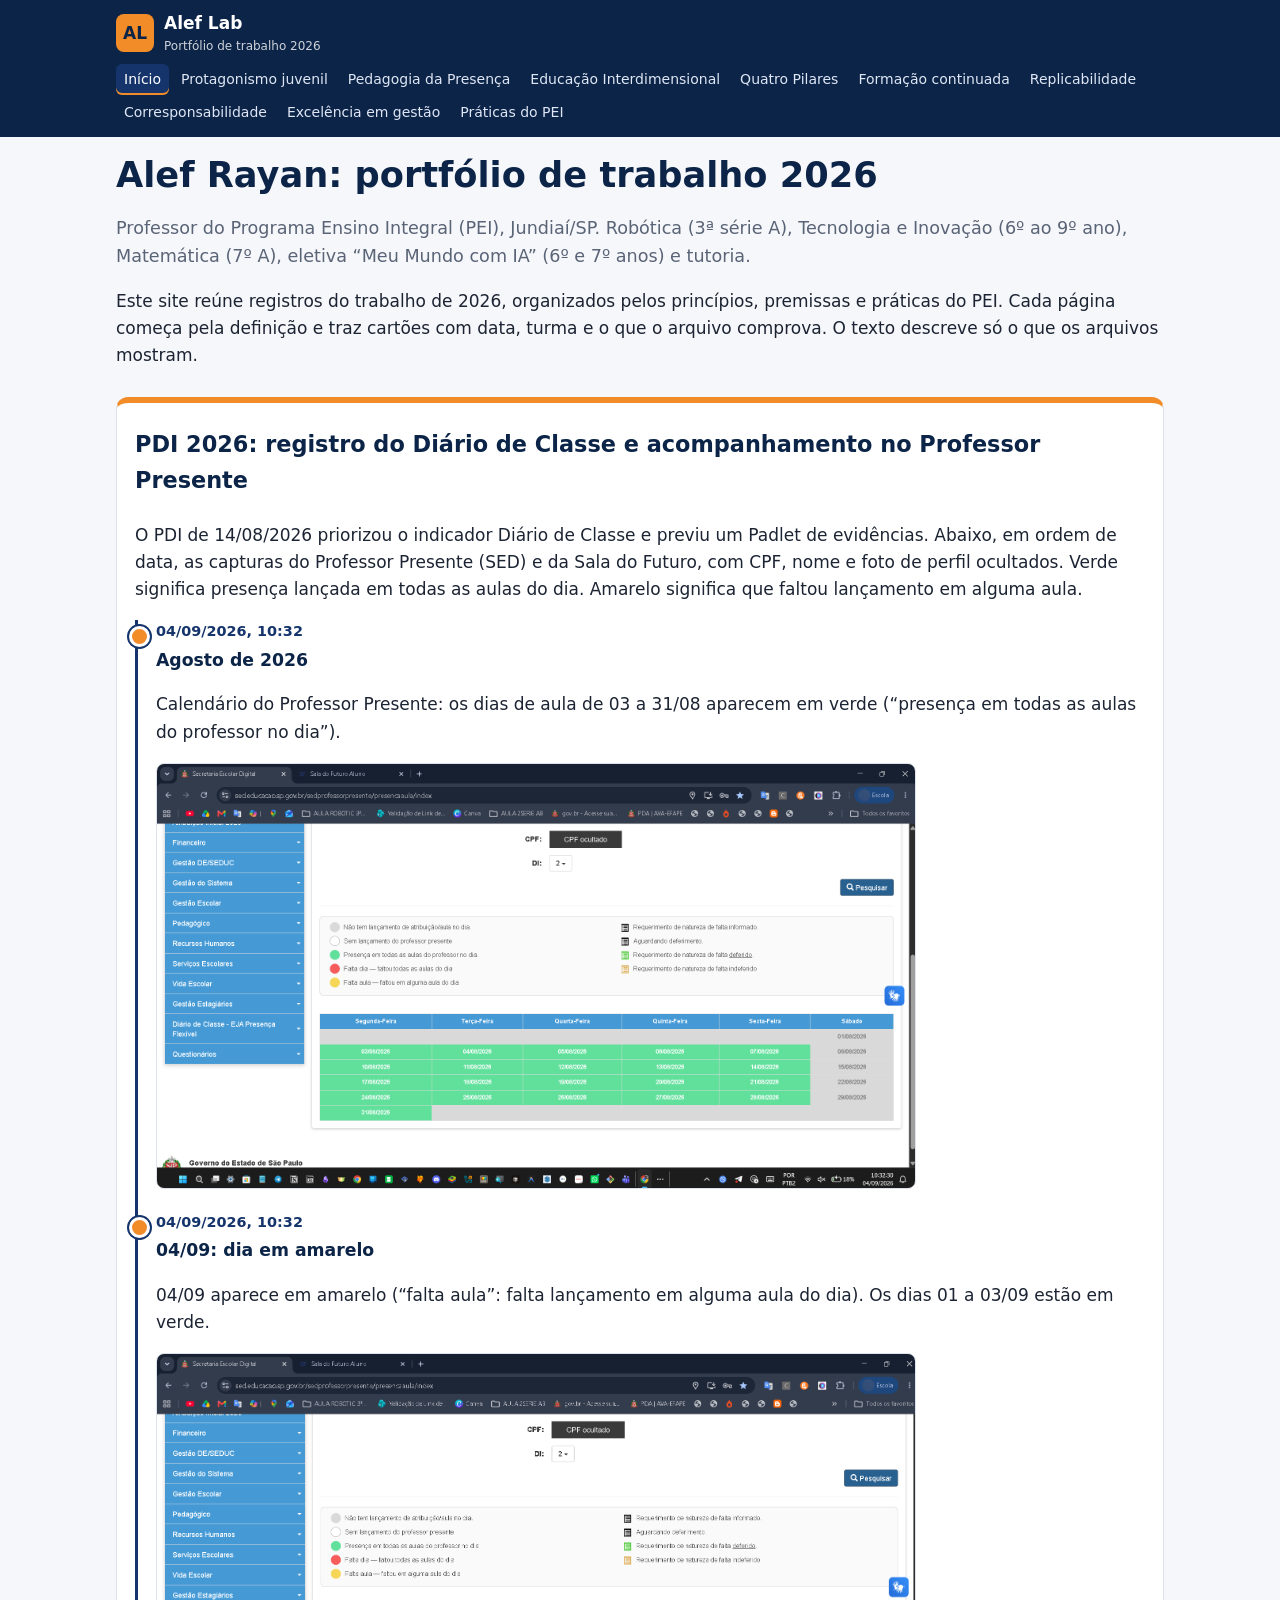
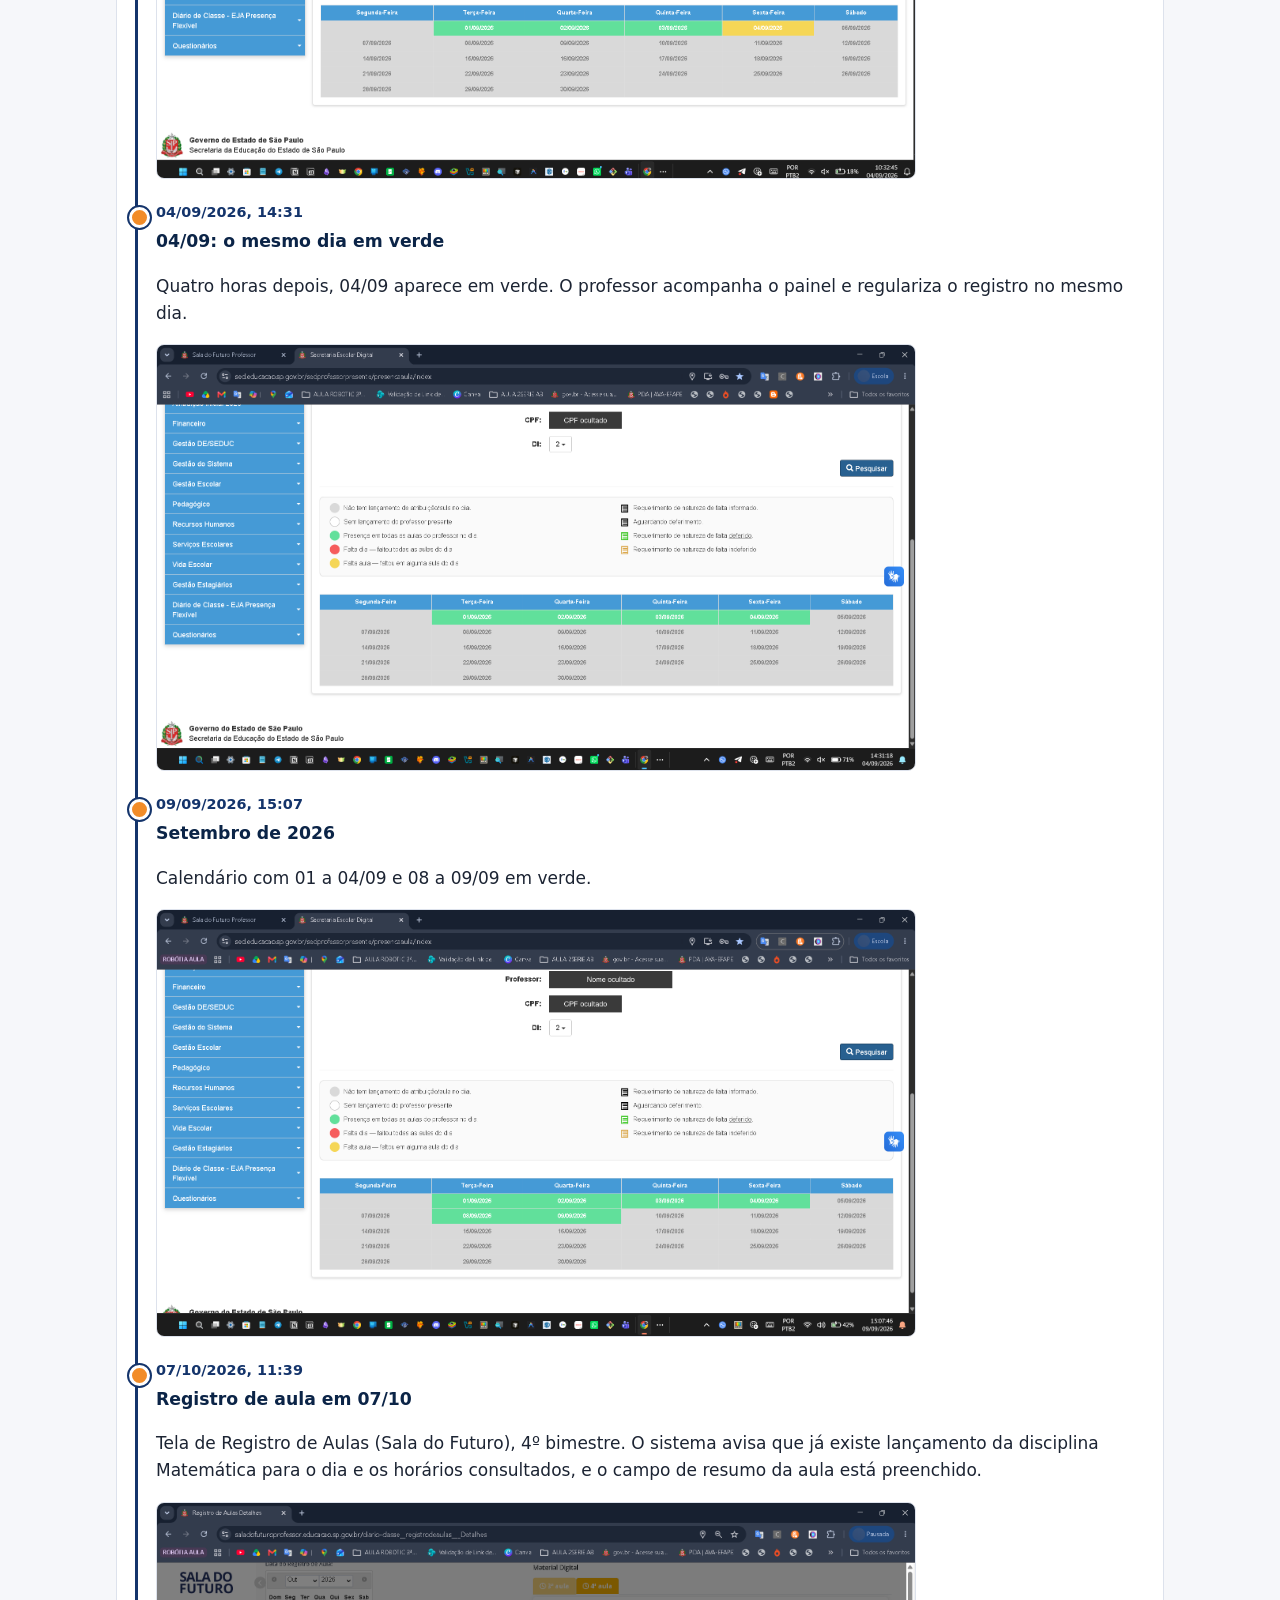
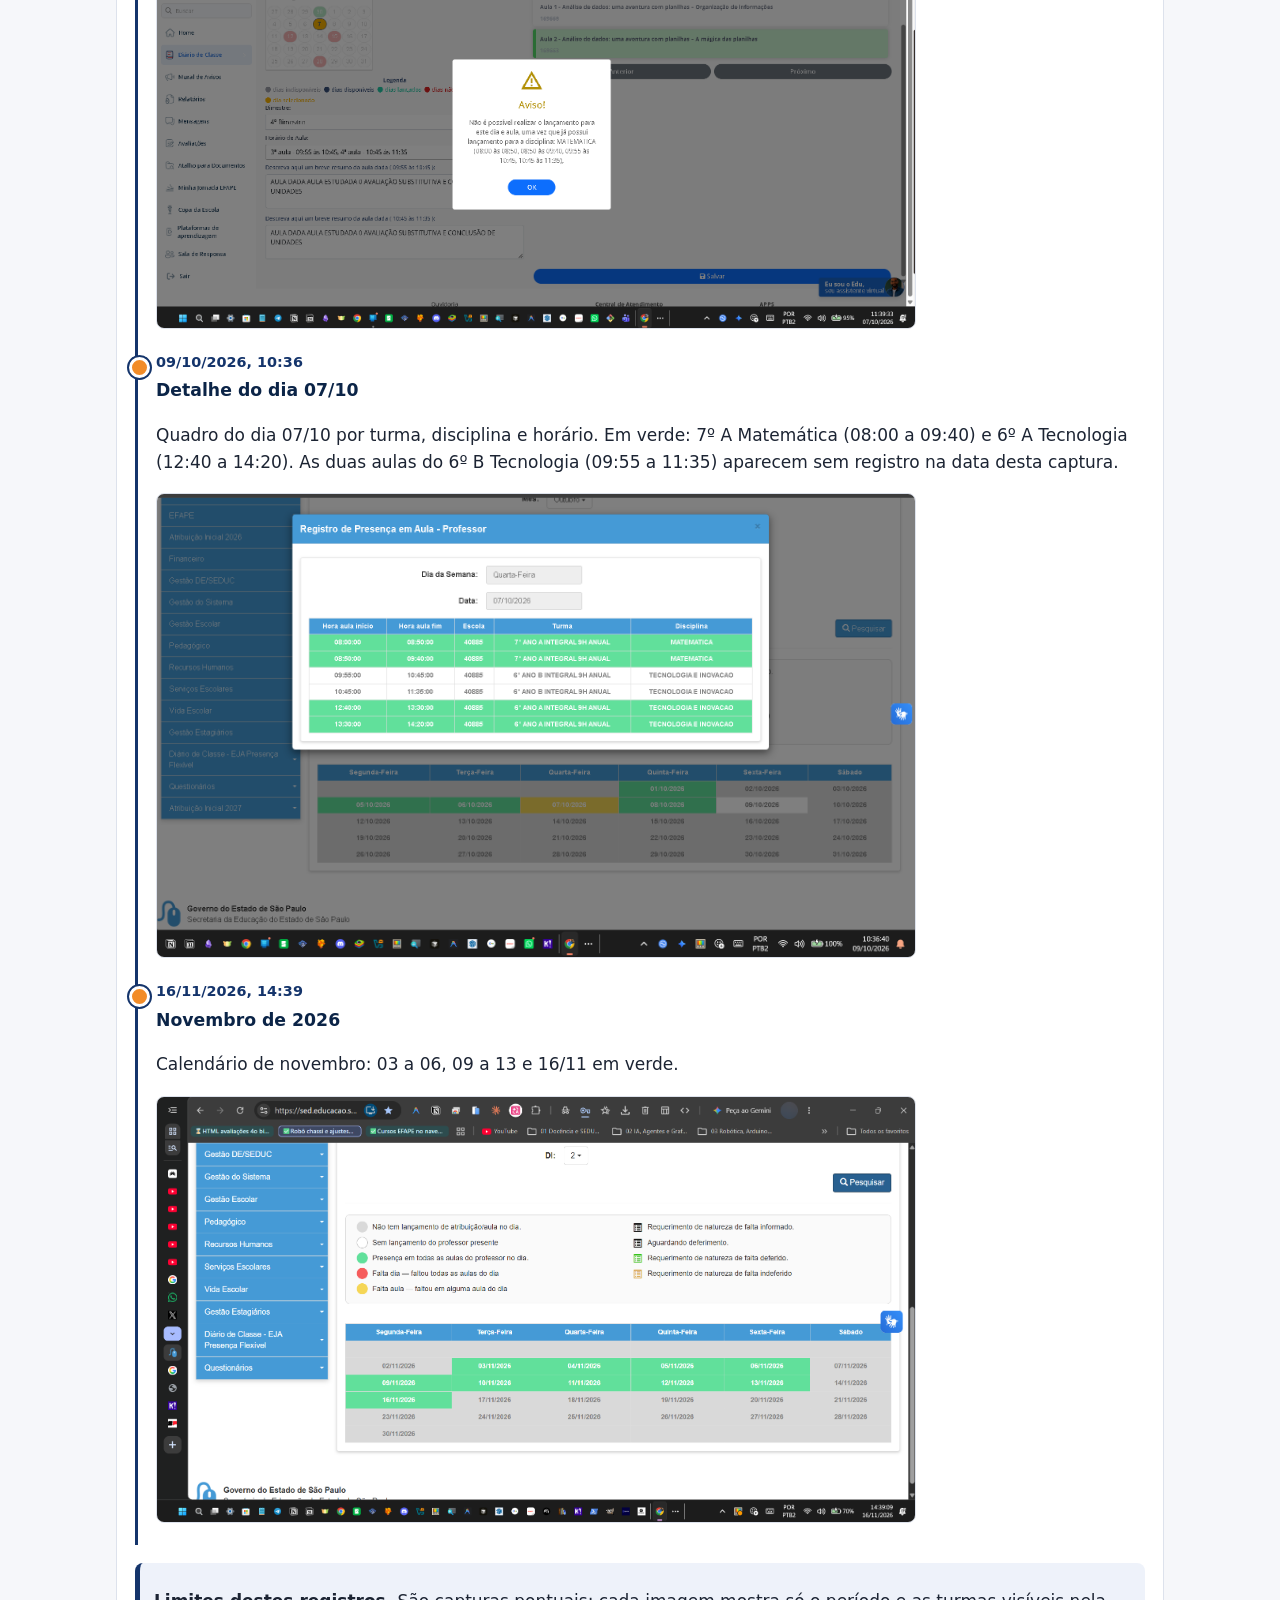
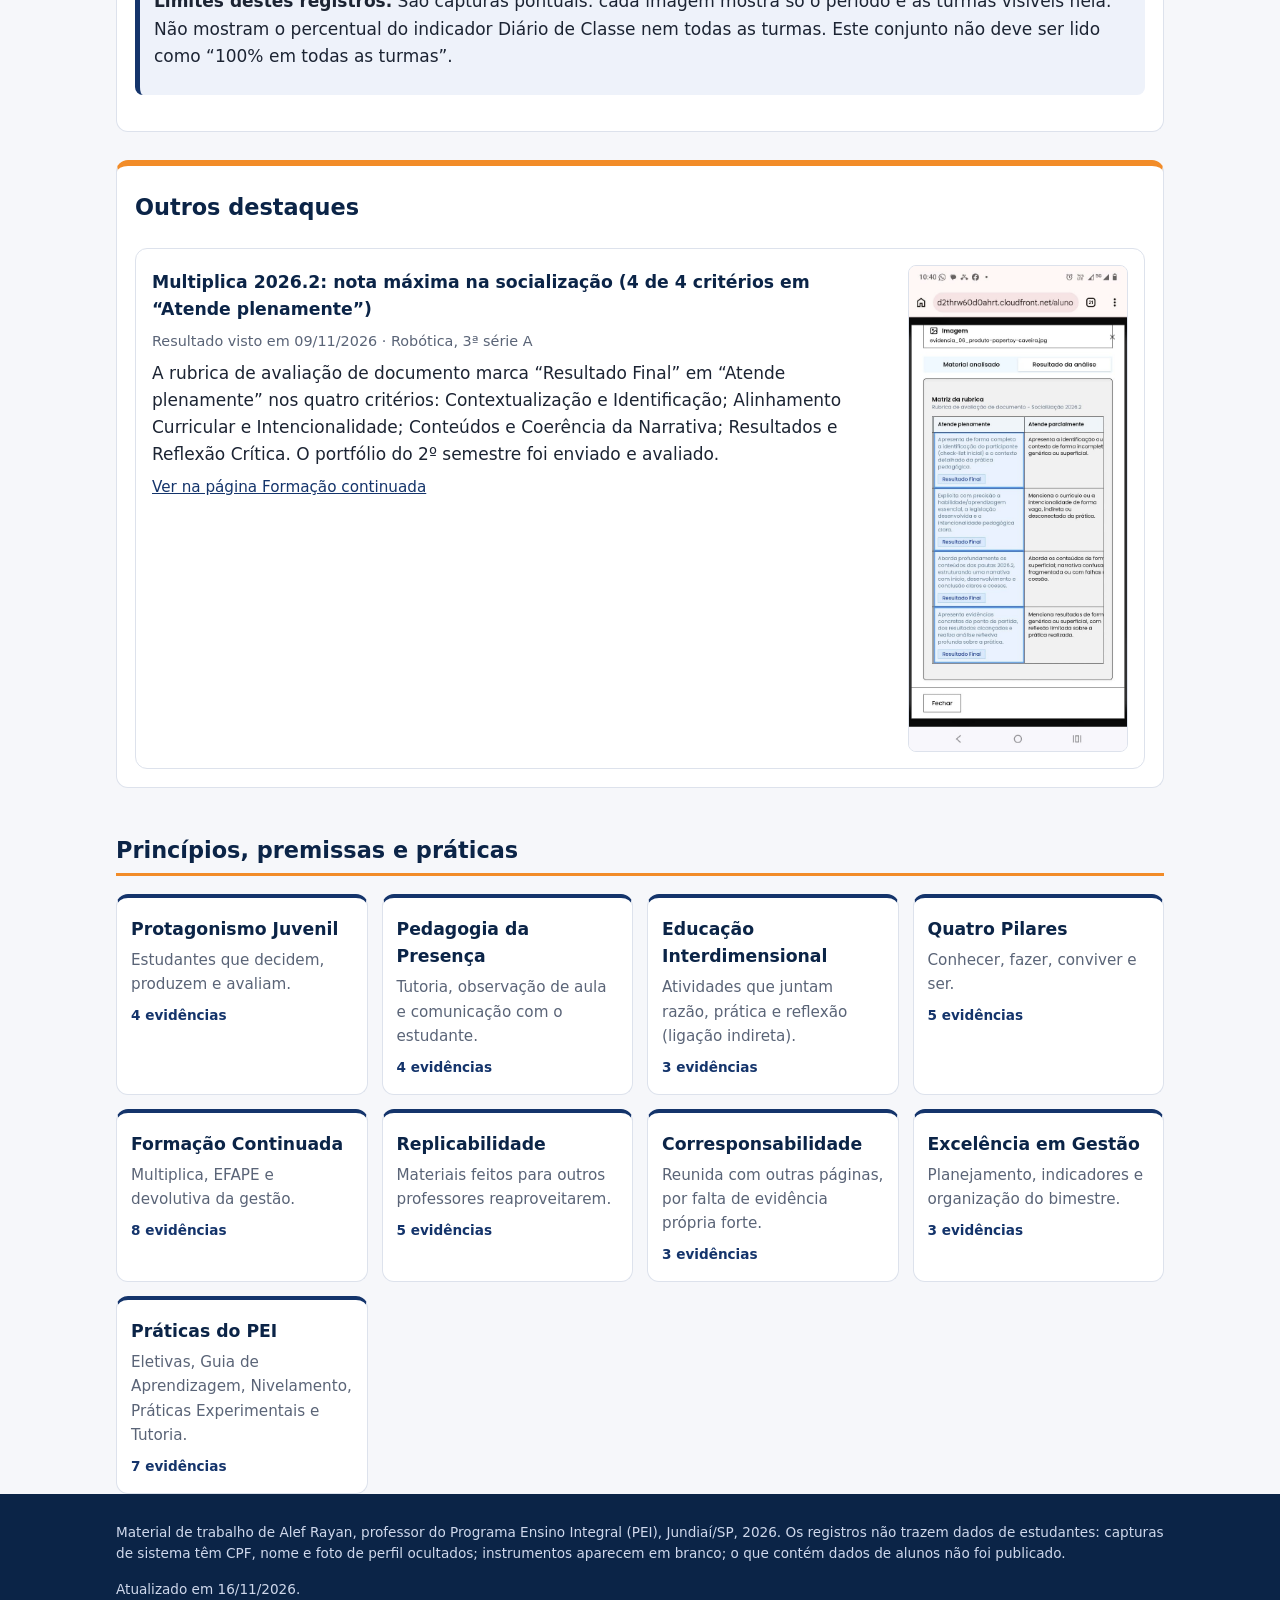
==== index.html @ 7654665d "Portfólio de trabalho 2026: site estático inicial Capa com o destaque do PDI 2026 (Diário de Classe " ====
<!doctype html>
<html lang="pt-BR">
<head>
<meta charset="utf-8">
<meta name="viewport" content="width=device-width, initial-scale=1">
<title>Alef Lab | Portfólio de trabalho 2026</title>
<meta name="description" content="Portfólio de trabalho 2026 de Alef Rayan, professor do PEI em Jundiaí/SP.">
<link rel="stylesheet" href="assets/style.css">
</head>
<body>
<header class="top"><div class="wrap">
<a class="brand" href="index.html"><span class="logo">AL</span><span>Alef Lab<small>Portfólio de trabalho 2026</small></span></a>
<nav aria-label="Páginas"><ul><li><a href="index.html" aria-current="page">Início</a></li><li><a href="protagonismo-juvenil.html">Protagonismo juvenil</a></li><li><a href="pedagogia-da-presenca.html">Pedagogia da Presença</a></li><li><a href="educacao-interdimensional.html">Educação Interdimensional</a></li><li><a href="quatro-pilares.html">Quatro Pilares</a></li><li><a href="formacao-continuada.html">Formação continuada</a></li><li><a href="replicabilidade.html">Replicabilidade</a></li><li><a href="corresponsabilidade.html">Corresponsabilidade</a></li><li><a href="excelencia-em-gestao.html">Excelência em gestão</a></li><li><a href="praticas-pei.html">Práticas do PEI</a></li></ul></nav>
</div></header>
<main class="wrap">
<section class="hero"><h1>Alef Rayan: portfólio de trabalho 2026</h1>
<p class="lead">Professor do Programa Ensino Integral (PEI), Jundiaí/SP. Robótica (3ª série A), Tecnologia e Inovação (6º ao 9º ano), Matemática (7º A), eletiva “Meu Mundo com IA” (6º e 7º anos) e tutoria.</p>
<p>Este site reúne registros do trabalho de 2026, organizados pelos princípios, premissas e práticas do PEI. Cada página começa pela definição e traz cartões com data, turma e o que o arquivo comprova. O texto descreve só o que os arquivos mostram.</p></section>
<section class="destaque" id="pdi"><h2>PDI 2026: registro do Diário de Classe e acompanhamento no Professor Presente</h2>
<p>O PDI de 14/08/2026 priorizou o indicador Diário de Classe e previu um Padlet de evidências. Abaixo, em ordem de data, as capturas do Professor Presente (SED) e da Sala do Futuro, com CPF, nome e foto de perfil ocultados. Verde significa presença lançada em todas as aulas do dia. Amarelo significa que faltou lançamento em alguma aula.</p>
<ol class="timeline"><li class="tl"><div class="tl-when">04/09/2026, 10:32</div><div class="tl-body"><h3>Agosto de 2026</h3><p>Calendário do Professor Presente: os dias de aula de 03 a 31/08 aparecem em verde (“presença em todas as aulas do professor no dia”).</p><figure class="shot "><a class="zoom" href="#lb23" title="Clique para ampliar"><img src="assets/pdi/r1-agosto-verde.png" alt="Calendário do Professor Presente de agosto de 2026, com os dias de aula de 03 a 31/08 em verde" loading="lazy"></a></figure></div></li><li class="tl"><div class="tl-when">04/09/2026, 10:32</div><div class="tl-body"><h3>04/09: dia em amarelo</h3><p>04/09 aparece em amarelo (“falta aula”: falta lançamento em alguma aula do dia). Os dias 01 a 03/09 estão em verde.</p><figure class="shot "><a class="zoom" href="#lb24" title="Clique para ampliar"><img src="assets/pdi/r2-04set-1032-amarelo.png" alt="Calendário de setembro de 2026 com 04/09 em amarelo às 10h32 e 01 a 03/09 em verde" loading="lazy"></a></figure></div></li><li class="tl"><div class="tl-when">04/09/2026, 14:31</div><div class="tl-body"><h3>04/09: o mesmo dia em verde</h3><p>Quatro horas depois, 04/09 aparece em verde. O professor acompanha o painel e regulariza o registro no mesmo dia.</p><figure class="shot "><a class="zoom" href="#lb25" title="Clique para ampliar"><img src="assets/pdi/r3-04set-1431-verde.png" alt="Calendário de setembro de 2026 com 04/09 em verde às 14h31" loading="lazy"></a></figure></div></li><li class="tl"><div class="tl-when">09/09/2026, 15:07</div><div class="tl-body"><h3>Setembro de 2026</h3><p>Calendário com 01 a 04/09 e 08 a 09/09 em verde.</p><figure class="shot "><a class="zoom" href="#lb26" title="Clique para ampliar"><img src="assets/pdi/r4-setembro.png" alt="Calendário do Professor Presente com 01 a 04/09 e 08 e 09/09 em verde" loading="lazy"></a></figure></div></li><li class="tl"><div class="tl-when">07/10/2026, 11:39</div><div class="tl-body"><h3>Registro de aula em 07/10</h3><p>Tela de Registro de Aulas (Sala do Futuro), 4º bimestre. O sistema avisa que já existe lançamento da disciplina Matemática para o dia e os horários consultados, e o campo de resumo da aula está preenchido.</p><figure class="shot "><a class="zoom" href="#lb27" title="Clique para ampliar"><img src="assets/pdi/r6-registro-aula-07out.png" alt="Tela de Registro de Aulas da Sala do Futuro, 4º bimestre, 07/10/2026, com aviso do sistema sobre lançamento existente de Matemática" loading="lazy"></a></figure></div></li><li class="tl"><div class="tl-when">09/10/2026, 10:36</div><div class="tl-body"><h3>Detalhe do dia 07/10</h3><p>Quadro do dia 07/10 por turma, disciplina e horário. Em verde: 7º A Matemática (08:00 a 09:40) e 6º A Tecnologia (12:40 a 14:20). As duas aulas do 6º B Tecnologia (09:55 a 11:35) aparecem sem registro na data desta captura.</p><figure class="shot "><a class="zoom" href="#lb28" title="Clique para ampliar"><img src="assets/pdi/r7-detalhe-dia-07out.png" alt="Quadro Registro de Presença em Aula do dia 07/10/2026, com aulas do 7º A, 6º A e 6º B por horário" loading="lazy"></a></figure></div></li><li class="tl"><div class="tl-when">16/11/2026, 14:39</div><div class="tl-body"><h3>Novembro de 2026</h3><p>Calendário de novembro: 03 a 06, 09 a 13 e 16/11 em verde.</p><figure class="shot "><a class="zoom" href="#lb29" title="Clique para ampliar"><img src="assets/pdi/r8-novembro-verde.png" alt="Calendário do Professor Presente de novembro de 2026, com os dias de 03 a 06, 09 a 13 e 16/11 em verde" loading="lazy"></a></figure></div></li></ol>
<div class="aviso"><p><strong>Limites destes registros.</strong> São capturas pontuais: cada imagem mostra só o período e as turmas visíveis nela. Não mostram o percentual do indicador Diário de Classe nem todas as turmas. Este conjunto não deve ser lido como “100% em todas as turmas”.</p></div></section>
<section class="destaque" id="destaques"><h2>Outros destaques</h2>
<article class="card destaque-card"><div class="dc-text"><h3>Multiplica 2026.2: nota máxima na socialização (4 de 4 critérios em “Atende plenamente”)</h3>
<p class="meta">Resultado visto em 09/11/2026 · Robótica, 3ª série A</p>
<p>A rubrica de avaliação de documento marca “Resultado Final” em “Atende plenamente” nos quatro critérios: Contextualização e Identificação; Alinhamento Curricular e Intencionalidade; Conteúdos e Coerência da Narrativa; Resultados e Reflexão Crítica. O portfólio do 2º semestre foi enviado e avaliado.</p>
<p class="links"><a href="formacao-continuada.html">Ver na página Formação continuada</a></p></div><figure class="shot "><a class="zoom" href="#lb30" title="Clique para ampliar"><img src="assets/img/multiplica-2026-2-rubrica-resultado.jpg" alt="Captura de celular da matriz da rubrica de socialização 2026.2, com Resultado Final em Atende plenamente nos quatro critérios" loading="lazy"></a></figure></article></section>
<section><h2>Princípios, premissas e práticas</h2><div class="pgrid"><a class="pcard" href="protagonismo-juvenil.html"><h3>Protagonismo Juvenil</h3><p>Estudantes que decidem, produzem e avaliam.</p><span class="n">4 evidências</span></a><a class="pcard" href="pedagogia-da-presenca.html"><h3>Pedagogia da Presença</h3><p>Tutoria, observação de aula e comunicação com o estudante.</p><span class="n">4 evidências</span></a><a class="pcard" href="educacao-interdimensional.html"><h3>Educação Interdimensional</h3><p>Atividades que juntam razão, prática e reflexão (ligação indireta).</p><span class="n">3 evidências</span></a><a class="pcard" href="quatro-pilares.html"><h3>Quatro Pilares</h3><p>Conhecer, fazer, conviver e ser.</p><span class="n">5 evidências</span></a><a class="pcard" href="formacao-continuada.html"><h3>Formação Continuada</h3><p>Multiplica, EFAPE e devolutiva da gestão.</p><span class="n">8 evidências</span></a><a class="pcard" href="replicabilidade.html"><h3>Replicabilidade</h3><p>Materiais feitos para outros professores reaproveitarem.</p><span class="n">5 evidências</span></a><a class="pcard" href="corresponsabilidade.html"><h3>Corresponsabilidade</h3><p>Reunida com outras páginas, por falta de evidência própria forte.</p><span class="n">3 evidências</span></a><a class="pcard" href="excelencia-em-gestao.html"><h3>Excelência em Gestão</h3><p>Planejamento, indicadores e organização do bimestre.</p><span class="n">3 evidências</span></a><a class="pcard" href="praticas-pei.html"><h3>Práticas do PEI</h3><p>Eletivas, Guia de Aprendizagem, Nivelamento, Práticas Experimentais e Tutoria.</p><span class="n">7 evidências</span></a></div></section>
</main>
<footer><div class="wrap">
<p>Material de trabalho de Alef Rayan, professor do Programa Ensino Integral (PEI), Jundiaí/SP, 2026. Os registros não trazem dados de estudantes: capturas de sistema têm CPF, nome e foto de perfil ocultados; instrumentos aparecem em branco; o que contém dados de alunos não foi publicado.</p>
<p>Atualizado em 16/11/2026.</p>
</div></footer>
<a class="lb" id="lb23" href="#x" aria-label="Fechar imagem ampliada"><img src="assets/pdi/r1-agosto-verde.png" alt="Calendário do Professor Presente de agosto de 2026, com os dias de aula de 03 a 31/08 em verde"></a><a class="lb" id="lb24" href="#x" aria-label="Fechar imagem ampliada"><img src="assets/pdi/r2-04set-1032-amarelo.png" alt="Calendário de setembro de 2026 com 04/09 em amarelo às 10h32 e 01 a 03/09 em verde"></a><a class="lb" id="lb25" href="#x" aria-label="Fechar imagem ampliada"><img src="assets/pdi/r3-04set-1431-verde.png" alt="Calendário de setembro de 2026 com 04/09 em verde às 14h31"></a><a class="lb" id="lb26" href="#x" aria-label="Fechar imagem ampliada"><img src="assets/pdi/r4-setembro.png" alt="Calendário do Professor Presente com 01 a 04/09 e 08 e 09/09 em verde"></a><a class="lb" id="lb27" href="#x" aria-label="Fechar imagem ampliada"><img src="assets/pdi/r6-registro-aula-07out.png" alt="Tela de Registro de Aulas da Sala do Futuro, 4º bimestre, 07/10/2026, com aviso do sistema sobre lançamento existente de Matemática"></a><a class="lb" id="lb28" href="#x" aria-label="Fechar imagem ampliada"><img src="assets/pdi/r7-detalhe-dia-07out.png" alt="Quadro Registro de Presença em Aula do dia 07/10/2026, com aulas do 7º A, 6º A e 6º B por horário"></a><a class="lb" id="lb29" href="#x" aria-label="Fechar imagem ampliada"><img src="assets/pdi/r8-novembro-verde.png" alt="Calendário do Professor Presente de novembro de 2026, com os dias de 03 a 06, 09 a 13 e 16/11 em verde"></a><a class="lb" id="lb30" href="#x" aria-label="Fechar imagem ampliada"><img src="assets/img/multiplica-2026-2-rubrica-resultado.jpg" alt="Captura de celular da matriz da rubrica de socialização 2026.2, com Resultado Final em Atende plenamente nos quatro critérios"></a>
</body>
</html>
---- assets/style.css ----
:root{--navy:#0b2447;--navy2:#14346b;--orange:#f28c28;--bg:#f6f7fa;--ink:#1c2433;--mut:#5a6477;--line:#dde2ec;--card:#fff}
*{box-sizing:border-box}
html{scroll-behavior:smooth}
body{margin:0;background:var(--bg);color:var(--ink);font:17px/1.6 system-ui,-apple-system,"Segoe UI",Roboto,Arial,sans-serif}
.wrap{max-width:1080px;margin:0 auto;padding:0 16px}
a{color:var(--navy2)}
.top{background:var(--navy);color:#fff;position:sticky;top:0;z-index:5}
.top .wrap{display:flex;flex-wrap:wrap;align-items:center;gap:8px 20px;padding-top:10px;padding-bottom:10px}
.brand{display:flex;align-items:center;gap:10px;color:#fff;text-decoration:none;font-weight:700}
.brand small{display:block;font-weight:400;font-size:12px;opacity:.8}
.logo{background:var(--orange);color:var(--navy);border-radius:8px;width:38px;height:38px;display:grid;place-items:center;font-weight:800}
nav ul{list-style:none;margin:0;padding:0;display:flex;flex-wrap:wrap;gap:2px 4px}
nav a{color:#dfe6f5;text-decoration:none;font-size:14px;padding:4px 8px;border-radius:6px;display:block}
nav a:hover,nav a[aria-current]{background:var(--navy2);color:#fff}
nav a[aria-current]{box-shadow:inset 0 -2px 0 var(--orange)}
main{padding-top:24px;padding-bottom:40px}
h1{color:var(--navy);font-size:clamp(1.6rem,4vw,2.2rem);line-height:1.2;margin:.2em 0 .3em}
h2{color:var(--navy);font-size:1.4rem;border-bottom:3px solid var(--orange);padding-bottom:4px;margin-top:2em;display:flex;gap:10px;align-items:baseline;flex-wrap:wrap}
h3{font-size:1.08rem;margin:.2em 0 .2em;color:var(--navy)}
.count{background:var(--orange);color:var(--navy);font-size:.8rem;border-radius:20px;padding:0 10px;font-weight:700}
.lead{font-size:1.1rem;color:var(--mut)}
.def{background:#fff;border-left:6px solid var(--orange);padding:10px 16px;border-radius:8px;margin:16px 0}
.def p{margin:.3em 0}
.def-t{font-size:.8rem;text-transform:uppercase;letter-spacing:.05em;color:var(--mut);font-weight:700}
.src{font-size:.85rem;color:var(--mut)}
.cards{display:grid;gap:16px}
.card{background:var(--card);border:1px solid var(--line);border-radius:12px;padding:16px}
.card p{margin:.4em 0}
.meta{color:var(--mut);font-size:.9rem}
.note{background:#fff7ec;border-left:4px solid var(--orange);padding:6px 10px;border-radius:6px;font-size:.95rem}
.reg{font-size:.82rem;color:var(--mut);border-top:1px dashed var(--line);padding-top:6px;margin-top:10px}
.links{font-size:.95rem}
.shots{display:grid;grid-template-columns:repeat(auto-fill,minmax(200px,1fr));gap:12px;margin:10px 0}
.shot{margin:0}
.shot img{width:100%;height:auto;display:block;border:1px solid var(--line);border-radius:8px;background:#fff}
.shot figcaption{font-size:.85rem;color:var(--mut);margin-top:4px}
.zoom{cursor:zoom-in;display:block}
.lb{display:none;position:fixed;inset:0;background:rgba(5,12,28,.92);z-index:20;align-items:center;justify-content:center;padding:12px;cursor:zoom-out}
.lb:target{display:flex}
.lb img{max-width:100%;max-height:100%;object-fit:contain;border-radius:6px;background:#fff}
.hero{padding:10px 0 0}
.destaque{background:#fff;border:1px solid var(--line);border-top:6px solid var(--orange);border-radius:12px;padding:6px 18px 18px;margin:28px 0}
.destaque h2{border:0;margin-top:.8em}
.timeline{list-style:none;margin:16px 0 0;padding:0;border-left:3px solid var(--navy2)}
.tl{position:relative;padding:0 0 22px 18px}
.tl::before{content:"";position:absolute;left:-9px;top:6px;width:15px;height:15px;border-radius:50%;background:var(--orange);border:3px solid #fff;box-shadow:0 0 0 2px var(--navy2)}
.tl-when{font-weight:700;color:var(--navy2);font-size:.9rem}
.tl .shot{max-width:760px}
.aviso{background:#eef2fa;border-left:5px solid var(--navy2);padding:8px 14px;border-radius:8px;margin:18px 0}
.destaque-card{display:grid;grid-template-columns:1fr 220px;gap:18px;align-items:start;margin-top:12px}
.pgrid{display:grid;grid-template-columns:repeat(auto-fill,minmax(240px,1fr));gap:14px}
.pcard{display:block;background:#fff;border:1px solid var(--line);border-radius:12px;padding:14px;text-decoration:none;color:var(--ink);border-top:4px solid var(--navy2)}
.pcard:hover{border-top-color:var(--orange);box-shadow:0 2px 10px rgba(11,36,71,.12)}
.pcard p{margin:.3em 0;color:var(--mut);font-size:.95rem}
.n{font-size:.85rem;font-weight:700;color:var(--navy2)}
.prat{margin-bottom:10px}
footer{background:var(--navy);color:#cfd8ec;font-size:.85rem;padding:14px 0}
@media(max-width:640px){body{font-size:16px}.destaque-card{grid-template-columns:1fr}.shots{grid-template-columns:repeat(2,1fr)}.top{position:static}}
@media print{.top{position:static}.lb{display:none!important}}
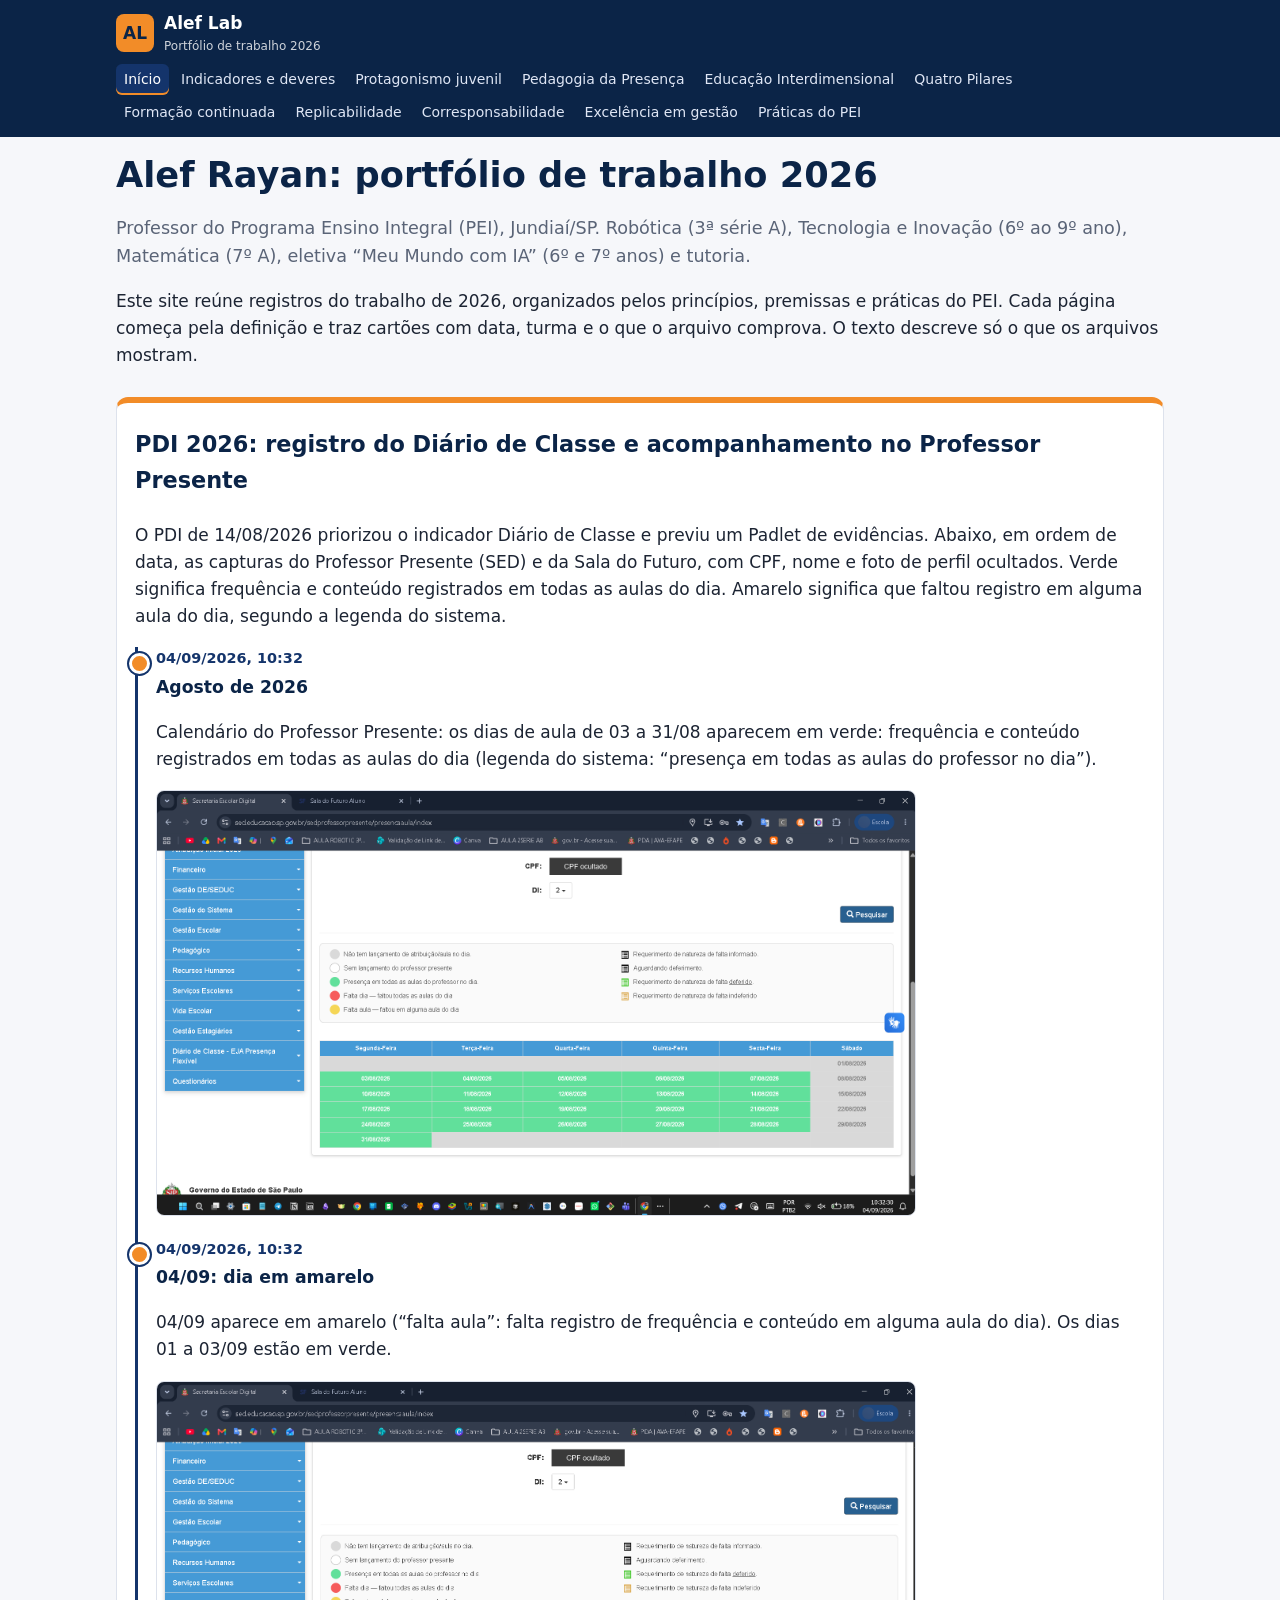
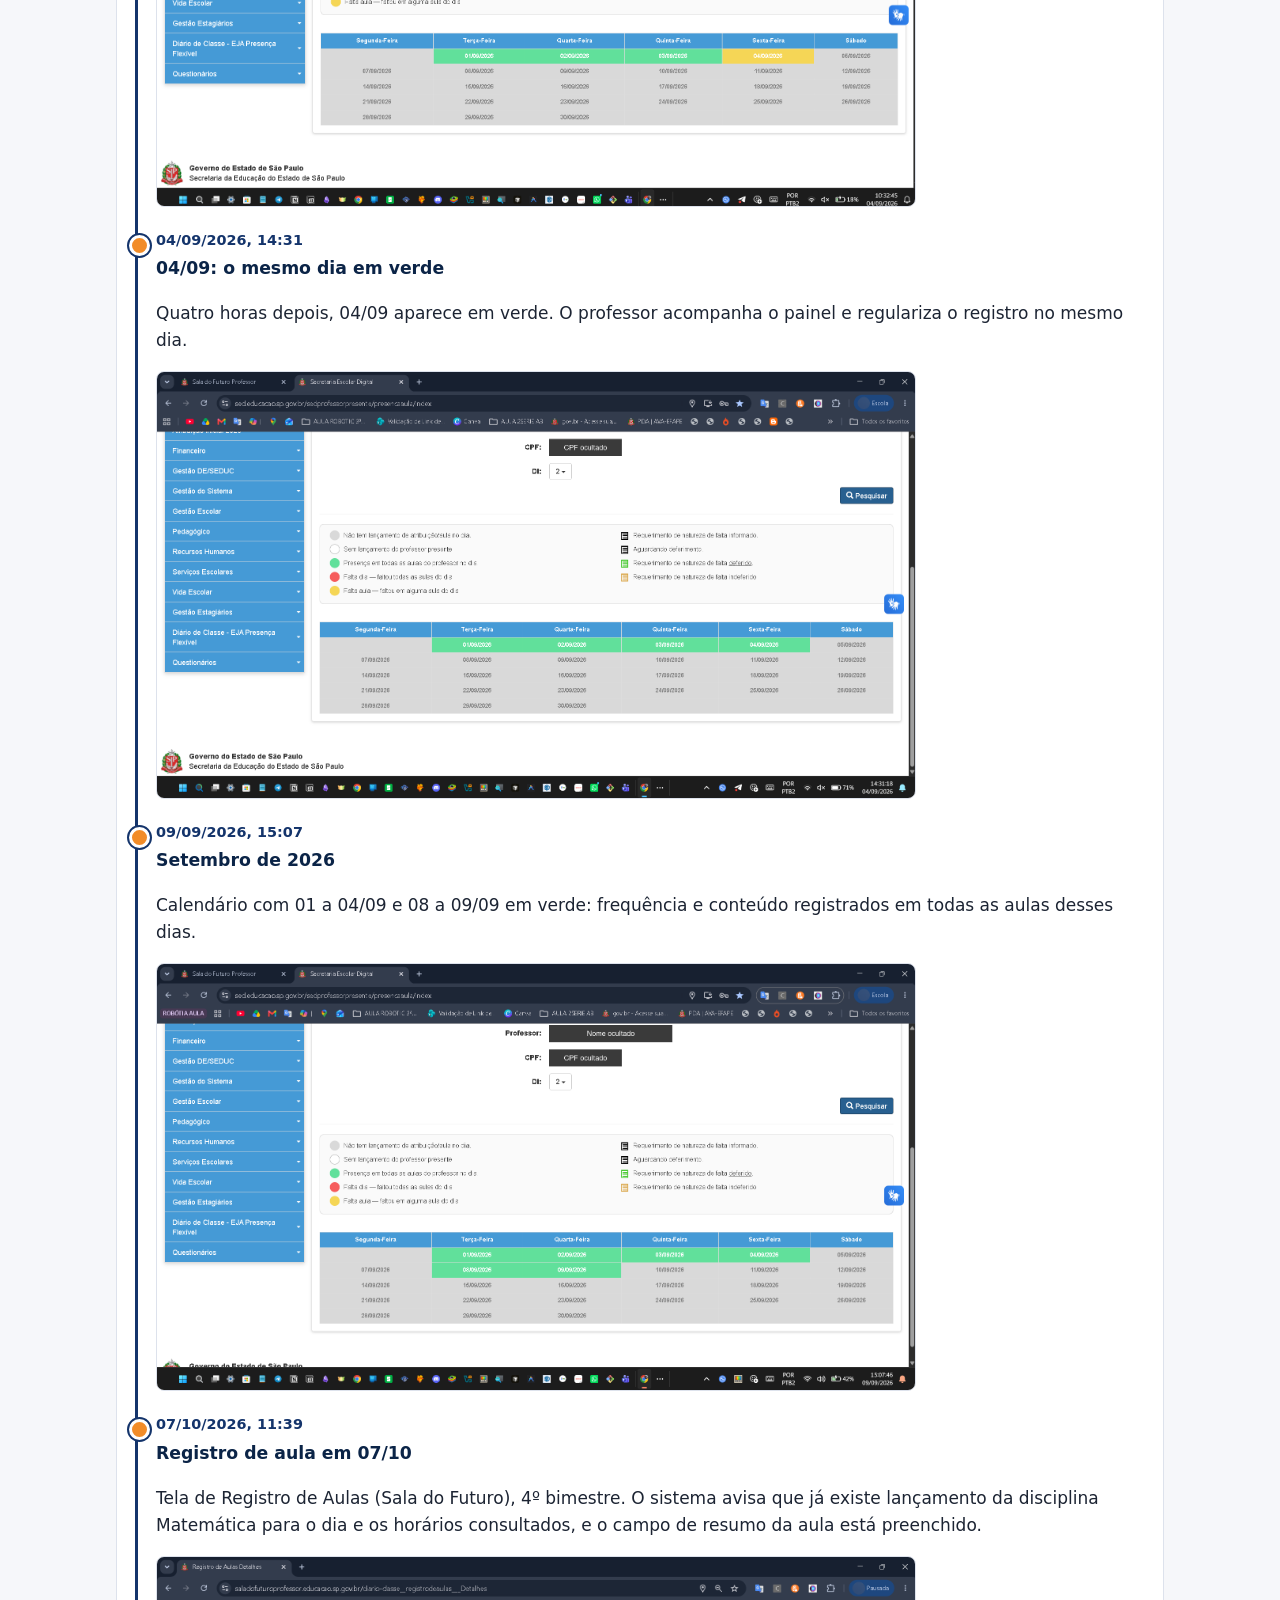
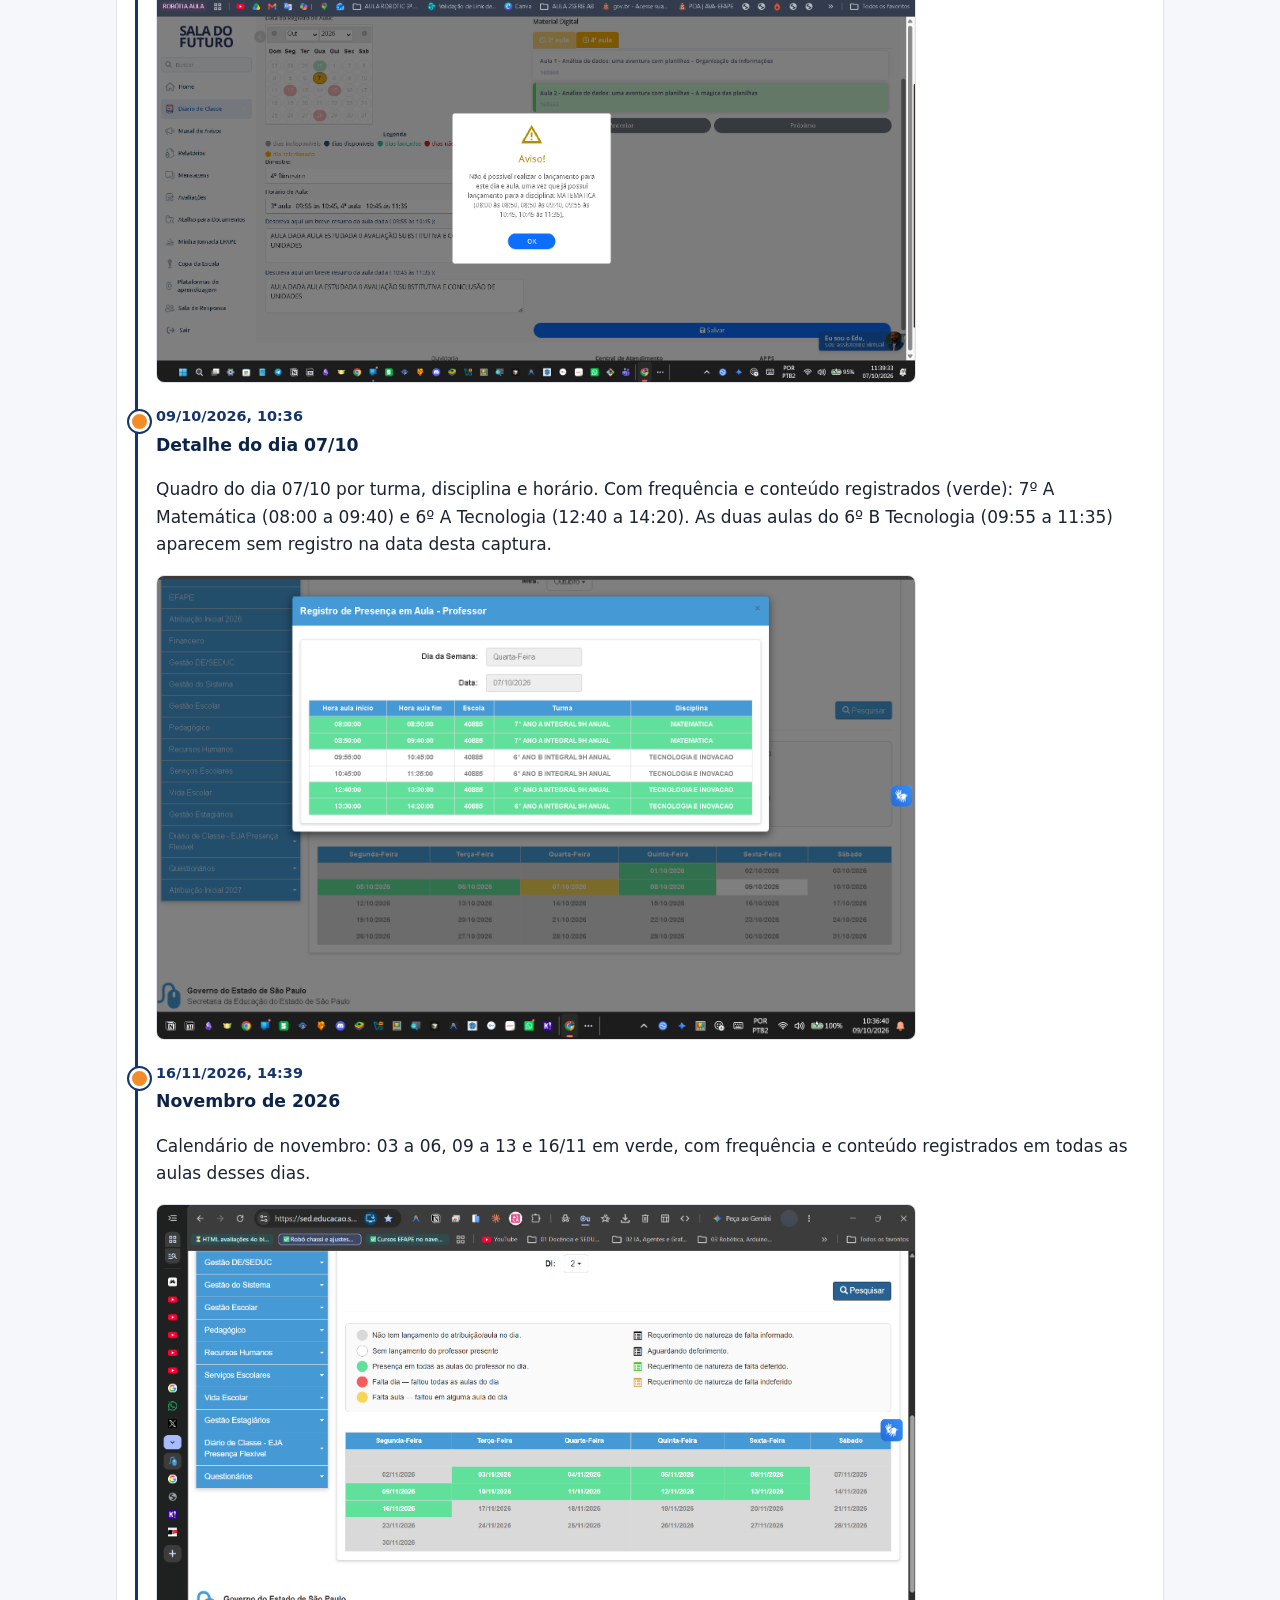
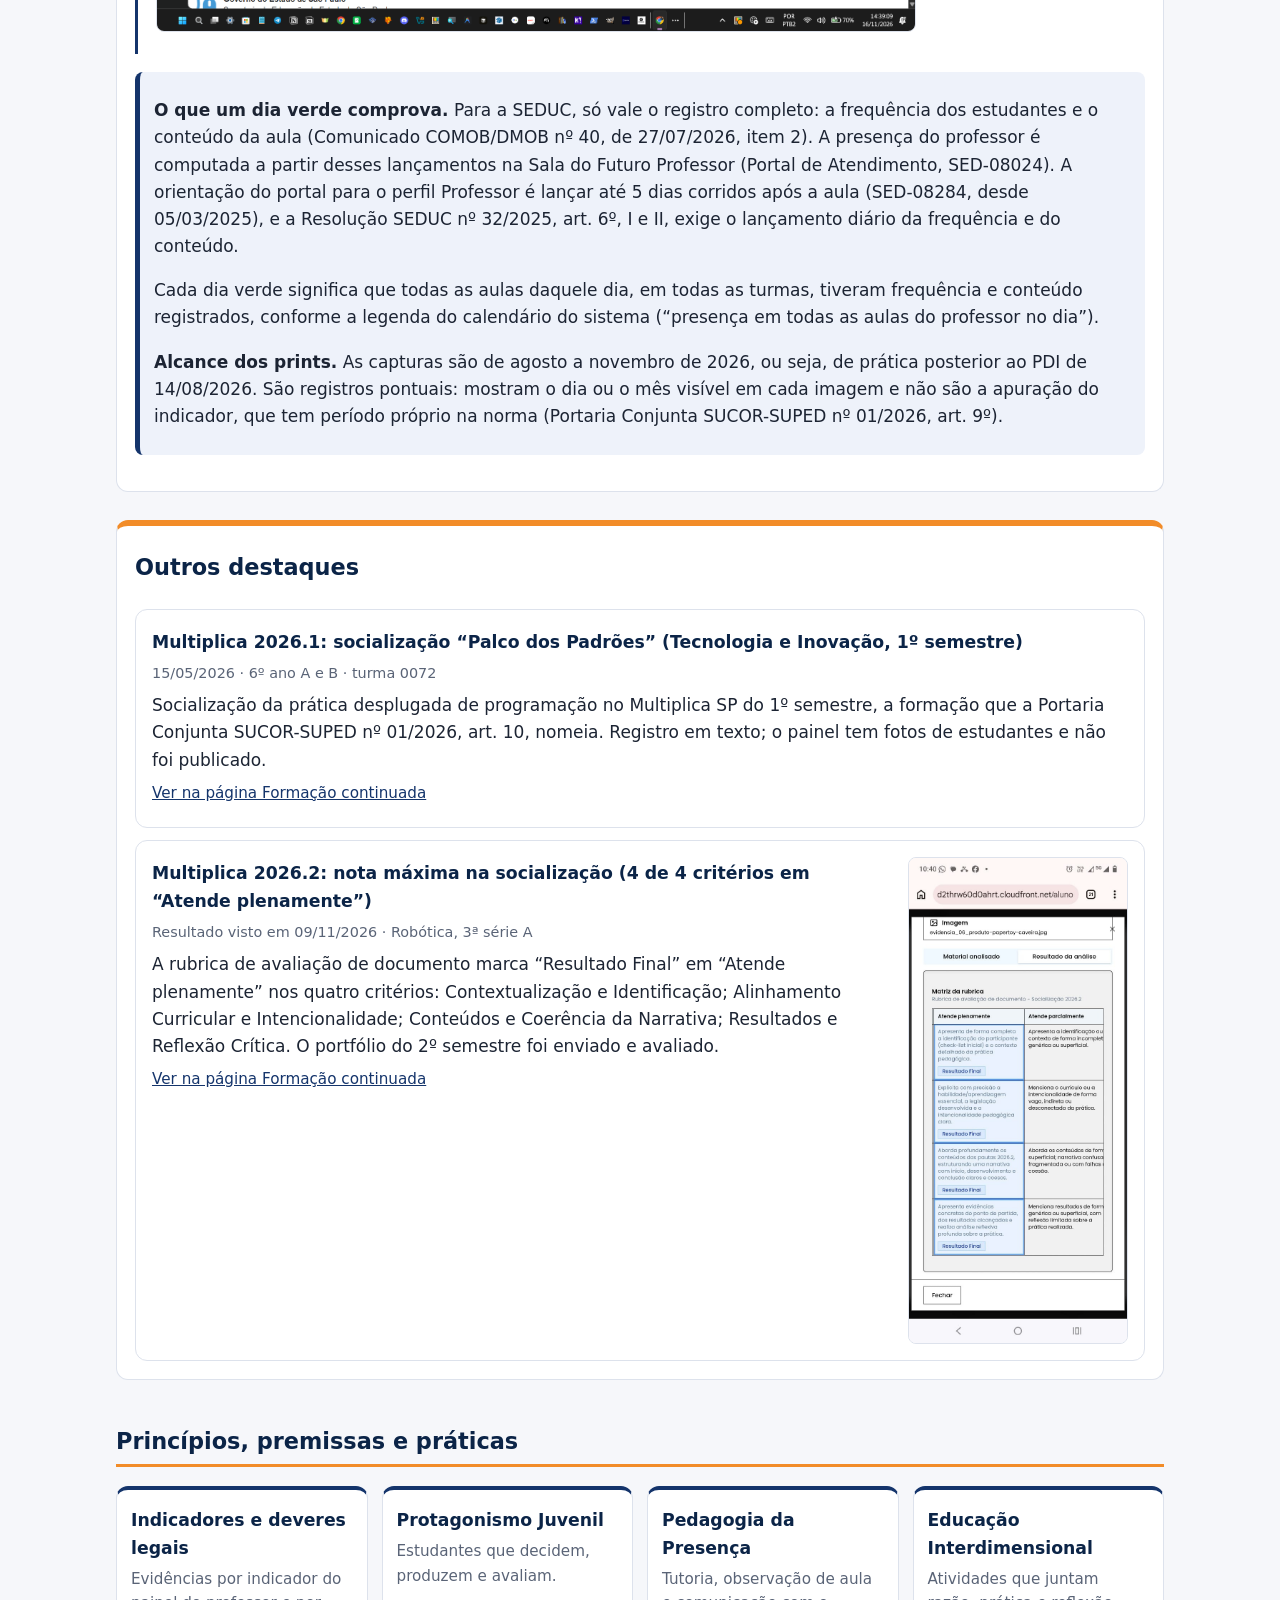
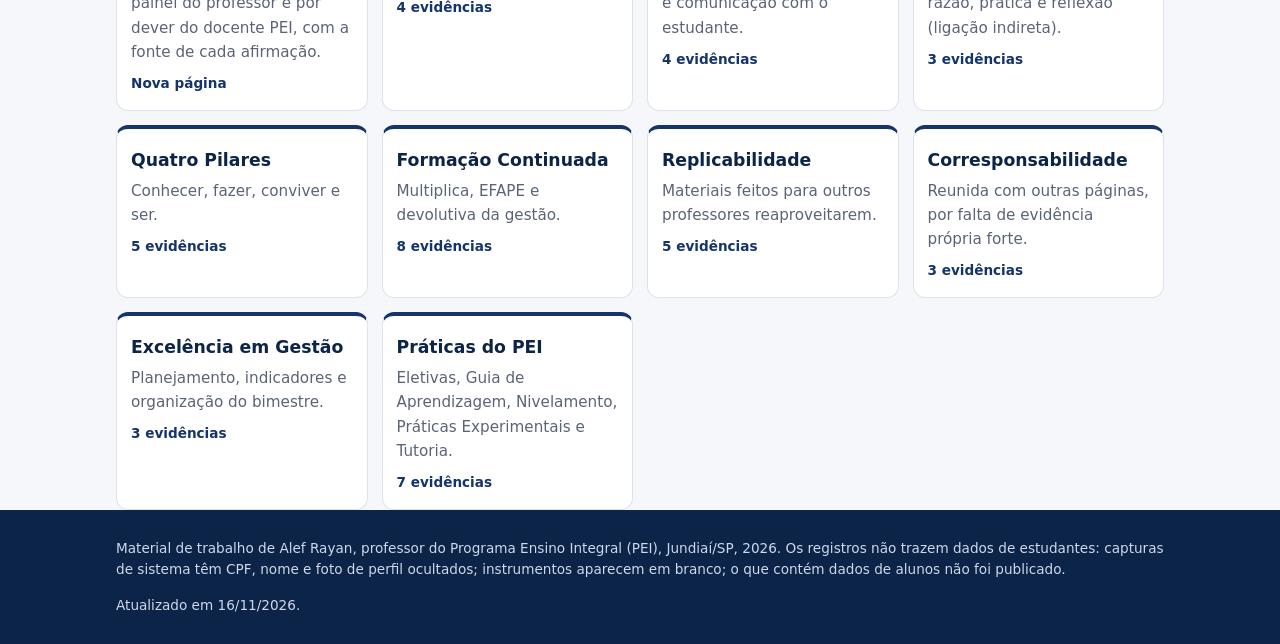
==== commit 423b1b1c: "Caixa "O que um dia verde comprova", página de indicadores e ajustes de termos - index: caixa de lim" ====
--- a/index.html
+++ b/index.html
@@ -10,22 +10,26 @@
 <body>
 <header class="top"><div class="wrap">
 <a class="brand" href="index.html"><span class="logo">AL</span><span>Alef Lab<small>Portfólio de trabalho 2026</small></span></a>
-<nav aria-label="Páginas"><ul><li><a href="index.html" aria-current="page">Início</a></li><li><a href="protagonismo-juvenil.html">Protagonismo juvenil</a></li><li><a href="pedagogia-da-presenca.html">Pedagogia da Presença</a></li><li><a href="educacao-interdimensional.html">Educação Interdimensional</a></li><li><a href="quatro-pilares.html">Quatro Pilares</a></li><li><a href="formacao-continuada.html">Formação continuada</a></li><li><a href="replicabilidade.html">Replicabilidade</a></li><li><a href="corresponsabilidade.html">Corresponsabilidade</a></li><li><a href="excelencia-em-gestao.html">Excelência em gestão</a></li><li><a href="praticas-pei.html">Práticas do PEI</a></li></ul></nav>
+<nav aria-label="Páginas"><ul><li><a href="index.html" aria-current="page">Início</a></li><li><a href="indicadores.html">Indicadores e deveres</a></li><li><a href="protagonismo-juvenil.html">Protagonismo juvenil</a></li><li><a href="pedagogia-da-presenca.html">Pedagogia da Presença</a></li><li><a href="educacao-interdimensional.html">Educação Interdimensional</a></li><li><a href="quatro-pilares.html">Quatro Pilares</a></li><li><a href="formacao-continuada.html">Formação continuada</a></li><li><a href="replicabilidade.html">Replicabilidade</a></li><li><a href="corresponsabilidade.html">Corresponsabilidade</a></li><li><a href="excelencia-em-gestao.html">Excelência em gestão</a></li><li><a href="praticas-pei.html">Práticas do PEI</a></li></ul></nav>
 </div></header>
 <main class="wrap">
 <section class="hero"><h1>Alef Rayan: portfólio de trabalho 2026</h1>
 <p class="lead">Professor do Programa Ensino Integral (PEI), Jundiaí/SP. Robótica (3ª série A), Tecnologia e Inovação (6º ao 9º ano), Matemática (7º A), eletiva “Meu Mundo com IA” (6º e 7º anos) e tutoria.</p>
 <p>Este site reúne registros do trabalho de 2026, organizados pelos princípios, premissas e práticas do PEI. Cada página começa pela definição e traz cartões com data, turma e o que o arquivo comprova. O texto descreve só o que os arquivos mostram.</p></section>
 <section class="destaque" id="pdi"><h2>PDI 2026: registro do Diário de Classe e acompanhamento no Professor Presente</h2>
-<p>O PDI de 14/08/2026 priorizou o indicador Diário de Classe e previu um Padlet de evidências. Abaixo, em ordem de data, as capturas do Professor Presente (SED) e da Sala do Futuro, com CPF, nome e foto de perfil ocultados. Verde significa presença lançada em todas as aulas do dia. Amarelo significa que faltou lançamento em alguma aula.</p>
-<ol class="timeline"><li class="tl"><div class="tl-when">04/09/2026, 10:32</div><div class="tl-body"><h3>Agosto de 2026</h3><p>Calendário do Professor Presente: os dias de aula de 03 a 31/08 aparecem em verde (“presença em todas as aulas do professor no dia”).</p><figure class="shot "><a class="zoom" href="#lb23" title="Clique para ampliar"><img src="assets/pdi/r1-agosto-verde.png" alt="Calendário do Professor Presente de agosto de 2026, com os dias de aula de 03 a 31/08 em verde" loading="lazy"></a></figure></div></li><li class="tl"><div class="tl-when">04/09/2026, 10:32</div><div class="tl-body"><h3>04/09: dia em amarelo</h3><p>04/09 aparece em amarelo (“falta aula”: falta lançamento em alguma aula do dia). Os dias 01 a 03/09 estão em verde.</p><figure class="shot "><a class="zoom" href="#lb24" title="Clique para ampliar"><img src="assets/pdi/r2-04set-1032-amarelo.png" alt="Calendário de setembro de 2026 com 04/09 em amarelo às 10h32 e 01 a 03/09 em verde" loading="lazy"></a></figure></div></li><li class="tl"><div class="tl-when">04/09/2026, 14:31</div><div class="tl-body"><h3>04/09: o mesmo dia em verde</h3><p>Quatro horas depois, 04/09 aparece em verde. O professor acompanha o painel e regulariza o registro no mesmo dia.</p><figure class="shot "><a class="zoom" href="#lb25" title="Clique para ampliar"><img src="assets/pdi/r3-04set-1431-verde.png" alt="Calendário de setembro de 2026 com 04/09 em verde às 14h31" loading="lazy"></a></figure></div></li><li class="tl"><div class="tl-when">09/09/2026, 15:07</div><div class="tl-body"><h3>Setembro de 2026</h3><p>Calendário com 01 a 04/09 e 08 a 09/09 em verde.</p><figure class="shot "><a class="zoom" href="#lb26" title="Clique para ampliar"><img src="assets/pdi/r4-setembro.png" alt="Calendário do Professor Presente com 01 a 04/09 e 08 e 09/09 em verde" loading="lazy"></a></figure></div></li><li class="tl"><div class="tl-when">07/10/2026, 11:39</div><div class="tl-body"><h3>Registro de aula em 07/10</h3><p>Tela de Registro de Aulas (Sala do Futuro), 4º bimestre. O sistema avisa que já existe lançamento da disciplina Matemática para o dia e os horários consultados, e o campo de resumo da aula está preenchido.</p><figure class="shot "><a class="zoom" href="#lb27" title="Clique para ampliar"><img src="assets/pdi/r6-registro-aula-07out.png" alt="Tela de Registro de Aulas da Sala do Futuro, 4º bimestre, 07/10/2026, com aviso do sistema sobre lançamento existente de Matemática" loading="lazy"></a></figure></div></li><li class="tl"><div class="tl-when">09/10/2026, 10:36</div><div class="tl-body"><h3>Detalhe do dia 07/10</h3><p>Quadro do dia 07/10 por turma, disciplina e horário. Em verde: 7º A Matemática (08:00 a 09:40) e 6º A Tecnologia (12:40 a 14:20). As duas aulas do 6º B Tecnologia (09:55 a 11:35) aparecem sem registro na data desta captura.</p><figure class="shot "><a class="zoom" href="#lb28" title="Clique para ampliar"><img src="assets/pdi/r7-detalhe-dia-07out.png" alt="Quadro Registro de Presença em Aula do dia 07/10/2026, com aulas do 7º A, 6º A e 6º B por horário" loading="lazy"></a></figure></div></li><li class="tl"><div class="tl-when">16/11/2026, 14:39</div><div class="tl-body"><h3>Novembro de 2026</h3><p>Calendário de novembro: 03 a 06, 09 a 13 e 16/11 em verde.</p><figure class="shot "><a class="zoom" href="#lb29" title="Clique para ampliar"><img src="assets/pdi/r8-novembro-verde.png" alt="Calendário do Professor Presente de novembro de 2026, com os dias de 03 a 06, 09 a 13 e 16/11 em verde" loading="lazy"></a></figure></div></li></ol>
-<div class="aviso"><p><strong>Limites destes registros.</strong> São capturas pontuais: cada imagem mostra só o período e as turmas visíveis nela. Não mostram o percentual do indicador Diário de Classe nem todas as turmas. Este conjunto não deve ser lido como “100% em todas as turmas”.</p></div></section>
+<p>O PDI de 14/08/2026 priorizou o indicador Diário de Classe e previu um Padlet de evidências. Abaixo, em ordem de data, as capturas do Professor Presente (SED) e da Sala do Futuro, com CPF, nome e foto de perfil ocultados. Verde significa frequência e conteúdo registrados em todas as aulas do dia. Amarelo significa que faltou registro em alguma aula do dia, segundo a legenda do sistema.</p>
+<ol class="timeline"><li class="tl"><div class="tl-when">04/09/2026, 10:32</div><div class="tl-body"><h3>Agosto de 2026</h3><p>Calendário do Professor Presente: os dias de aula de 03 a 31/08 aparecem em verde: frequência e conteúdo registrados em todas as aulas do dia (legenda do sistema: “presença em todas as aulas do professor no dia”).</p><figure class="shot "><a class="zoom" href="#lb23" title="Clique para ampliar"><img src="assets/pdi/r1-agosto-verde.png" alt="Calendário do Professor Presente de agosto de 2026, com os dias de aula de 03 a 31/08 em verde" loading="lazy"></a></figure></div></li><li class="tl"><div class="tl-when">04/09/2026, 10:32</div><div class="tl-body"><h3>04/09: dia em amarelo</h3><p>04/09 aparece em amarelo (“falta aula”: falta registro de frequência e conteúdo em alguma aula do dia). Os dias 01 a 03/09 estão em verde.</p><figure class="shot "><a class="zoom" href="#lb24" title="Clique para ampliar"><img src="assets/pdi/r2-04set-1032-amarelo.png" alt="Calendário de setembro de 2026 com 04/09 em amarelo às 10h32 e 01 a 03/09 em verde" loading="lazy"></a></figure></div></li><li class="tl"><div class="tl-when">04/09/2026, 14:31</div><div class="tl-body"><h3>04/09: o mesmo dia em verde</h3><p>Quatro horas depois, 04/09 aparece em verde. O professor acompanha o painel e regulariza o registro no mesmo dia.</p><figure class="shot "><a class="zoom" href="#lb25" title="Clique para ampliar"><img src="assets/pdi/r3-04set-1431-verde.png" alt="Calendário de setembro de 2026 com 04/09 em verde às 14h31" loading="lazy"></a></figure></div></li><li class="tl"><div class="tl-when">09/09/2026, 15:07</div><div class="tl-body"><h3>Setembro de 2026</h3><p>Calendário com 01 a 04/09 e 08 a 09/09 em verde: frequência e conteúdo registrados em todas as aulas desses dias.</p><figure class="shot "><a class="zoom" href="#lb26" title="Clique para ampliar"><img src="assets/pdi/r4-setembro.png" alt="Calendário do Professor Presente com 01 a 04/09 e 08 e 09/09 em verde" loading="lazy"></a></figure></div></li><li class="tl"><div class="tl-when">07/10/2026, 11:39</div><div class="tl-body"><h3>Registro de aula em 07/10</h3><p>Tela de Registro de Aulas (Sala do Futuro), 4º bimestre. O sistema avisa que já existe lançamento da disciplina Matemática para o dia e os horários consultados, e o campo de resumo da aula está preenchido.</p><figure class="shot "><a class="zoom" href="#lb27" title="Clique para ampliar"><img src="assets/pdi/r6-registro-aula-07out.png" alt="Tela de Registro de Aulas da Sala do Futuro, 4º bimestre, 07/10/2026, com aviso do sistema sobre lançamento existente de Matemática" loading="lazy"></a></figure></div></li><li class="tl"><div class="tl-when">09/10/2026, 10:36</div><div class="tl-body"><h3>Detalhe do dia 07/10</h3><p>Quadro do dia 07/10 por turma, disciplina e horário. Com frequência e conteúdo registrados (verde): 7º A Matemática (08:00 a 09:40) e 6º A Tecnologia (12:40 a 14:20). As duas aulas do 6º B Tecnologia (09:55 a 11:35) aparecem sem registro na data desta captura.</p><figure class="shot "><a class="zoom" href="#lb28" title="Clique para ampliar"><img src="assets/pdi/r7-detalhe-dia-07out.png" alt="Quadro Registro de Presença em Aula do dia 07/10/2026, com aulas do 7º A, 6º A e 6º B por horário" loading="lazy"></a></figure></div></li><li class="tl"><div class="tl-when">16/11/2026, 14:39</div><div class="tl-body"><h3>Novembro de 2026</h3><p>Calendário de novembro: 03 a 06, 09 a 13 e 16/11 em verde, com frequência e conteúdo registrados em todas as aulas desses dias.</p><figure class="shot "><a class="zoom" href="#lb29" title="Clique para ampliar"><img src="assets/pdi/r8-novembro-verde.png" alt="Calendário do Professor Presente de novembro de 2026, com os dias de 03 a 06, 09 a 13 e 16/11 em verde" loading="lazy"></a></figure></div></li></ol>
+<div class="aviso"><p><strong>O que um dia verde comprova.</strong> Para a SEDUC, só vale o registro completo: a frequência dos estudantes e o conteúdo da aula (Comunicado COMOB/DMOB nº 40, de 27/07/2026, item 2). A presença do professor é computada a partir desses lançamentos na Sala do Futuro Professor (Portal de Atendimento, SED-08024). A orientação do portal para o perfil Professor é lançar até 5 dias corridos após a aula (SED-08284, desde 05/03/2025), e a Resolução SEDUC nº 32/2025, art. 6º, I e II, exige o lançamento diário da frequência e do conteúdo.</p><p>Cada dia verde significa que todas as aulas daquele dia, em todas as turmas, tiveram frequência e conteúdo registrados, conforme a legenda do calendário do sistema (“presença em todas as aulas do professor no dia”).</p><p><strong>Alcance dos prints.</strong> As capturas são de agosto a novembro de 2026, ou seja, de prática posterior ao PDI de 14/08/2026. São registros pontuais: mostram o dia ou o mês visível em cada imagem e não são a apuração do indicador, que tem período próprio na norma (Portaria Conjunta SUCOR-SUPED nº 01/2026, art. 9º).</p></div></section>
 <section class="destaque" id="destaques"><h2>Outros destaques</h2>
+<article class="card"><h3>Multiplica 2026.1: socialização “Palco dos Padrões” (Tecnologia e Inovação, 1º semestre)</h3>
+<p class="meta">15/05/2026 · 6º ano A e B · turma 0072</p>
+<p>Socialização da prática desplugada de programação no Multiplica SP do 1º semestre, a formação que a Portaria Conjunta SUCOR-SUPED nº 01/2026, art. 10, nomeia. Registro em texto; o painel tem fotos de estudantes e não foi publicado.</p>
+<p class="links"><a href="formacao-continuada.html">Ver na página Formação continuada</a></p></article>
 <article class="card destaque-card"><div class="dc-text"><h3>Multiplica 2026.2: nota máxima na socialização (4 de 4 critérios em “Atende plenamente”)</h3>
 <p class="meta">Resultado visto em 09/11/2026 · Robótica, 3ª série A</p>
 <p>A rubrica de avaliação de documento marca “Resultado Final” em “Atende plenamente” nos quatro critérios: Contextualização e Identificação; Alinhamento Curricular e Intencionalidade; Conteúdos e Coerência da Narrativa; Resultados e Reflexão Crítica. O portfólio do 2º semestre foi enviado e avaliado.</p>
 <p class="links"><a href="formacao-continuada.html">Ver na página Formação continuada</a></p></div><figure class="shot "><a class="zoom" href="#lb30" title="Clique para ampliar"><img src="assets/img/multiplica-2026-2-rubrica-resultado.jpg" alt="Captura de celular da matriz da rubrica de socialização 2026.2, com Resultado Final em Atende plenamente nos quatro critérios" loading="lazy"></a></figure></article></section>
-<section><h2>Princípios, premissas e práticas</h2><div class="pgrid"><a class="pcard" href="protagonismo-juvenil.html"><h3>Protagonismo Juvenil</h3><p>Estudantes que decidem, produzem e avaliam.</p><span class="n">4 evidências</span></a><a class="pcard" href="pedagogia-da-presenca.html"><h3>Pedagogia da Presença</h3><p>Tutoria, observação de aula e comunicação com o estudante.</p><span class="n">4 evidências</span></a><a class="pcard" href="educacao-interdimensional.html"><h3>Educação Interdimensional</h3><p>Atividades que juntam razão, prática e reflexão (ligação indireta).</p><span class="n">3 evidências</span></a><a class="pcard" href="quatro-pilares.html"><h3>Quatro Pilares</h3><p>Conhecer, fazer, conviver e ser.</p><span class="n">5 evidências</span></a><a class="pcard" href="formacao-continuada.html"><h3>Formação Continuada</h3><p>Multiplica, EFAPE e devolutiva da gestão.</p><span class="n">8 evidências</span></a><a class="pcard" href="replicabilidade.html"><h3>Replicabilidade</h3><p>Materiais feitos para outros professores reaproveitarem.</p><span class="n">5 evidências</span></a><a class="pcard" href="corresponsabilidade.html"><h3>Corresponsabilidade</h3><p>Reunida com outras páginas, por falta de evidência própria forte.</p><span class="n">3 evidências</span></a><a class="pcard" href="excelencia-em-gestao.html"><h3>Excelência em Gestão</h3><p>Planejamento, indicadores e organização do bimestre.</p><span class="n">3 evidências</span></a><a class="pcard" href="praticas-pei.html"><h3>Práticas do PEI</h3><p>Eletivas, Guia de Aprendizagem, Nivelamento, Práticas Experimentais e Tutoria.</p><span class="n">7 evidências</span></a></div></section>
+<section><h2>Princípios, premissas e práticas</h2><div class="pgrid"><a class="pcard" href="indicadores.html"><h3>Indicadores e deveres legais</h3><p>Evidências por indicador do painel do professor e por dever do docente PEI, com a fonte de cada afirmação.</p><span class="n">Nova página</span></a><a class="pcard" href="protagonismo-juvenil.html"><h3>Protagonismo Juvenil</h3><p>Estudantes que decidem, produzem e avaliam.</p><span class="n">4 evidências</span></a><a class="pcard" href="pedagogia-da-presenca.html"><h3>Pedagogia da Presença</h3><p>Tutoria, observação de aula e comunicação com o estudante.</p><span class="n">4 evidências</span></a><a class="pcard" href="educacao-interdimensional.html"><h3>Educação Interdimensional</h3><p>Atividades que juntam razão, prática e reflexão (ligação indireta).</p><span class="n">3 evidências</span></a><a class="pcard" href="quatro-pilares.html"><h3>Quatro Pilares</h3><p>Conhecer, fazer, conviver e ser.</p><span class="n">5 evidências</span></a><a class="pcard" href="formacao-continuada.html"><h3>Formação Continuada</h3><p>Multiplica, EFAPE e devolutiva da gestão.</p><span class="n">8 evidências</span></a><a class="pcard" href="replicabilidade.html"><h3>Replicabilidade</h3><p>Materiais feitos para outros professores reaproveitarem.</p><span class="n">5 evidências</span></a><a class="pcard" href="corresponsabilidade.html"><h3>Corresponsabilidade</h3><p>Reunida com outras páginas, por falta de evidência própria forte.</p><span class="n">3 evidências</span></a><a class="pcard" href="excelencia-em-gestao.html"><h3>Excelência em Gestão</h3><p>Planejamento, indicadores e organização do bimestre.</p><span class="n">3 evidências</span></a><a class="pcard" href="praticas-pei.html"><h3>Práticas do PEI</h3><p>Eletivas, Guia de Aprendizagem, Nivelamento, Práticas Experimentais e Tutoria.</p><span class="n">7 evidências</span></a></div></section>
 </main>
 <footer><div class="wrap">
 <p>Material de trabalho de Alef Rayan, professor do Programa Ensino Integral (PEI), Jundiaí/SP, 2026. Os registros não trazem dados de estudantes: capturas de sistema têm CPF, nome e foto de perfil ocultados; instrumentos aparecem em branco; o que contém dados de alunos não foi publicado.</p>
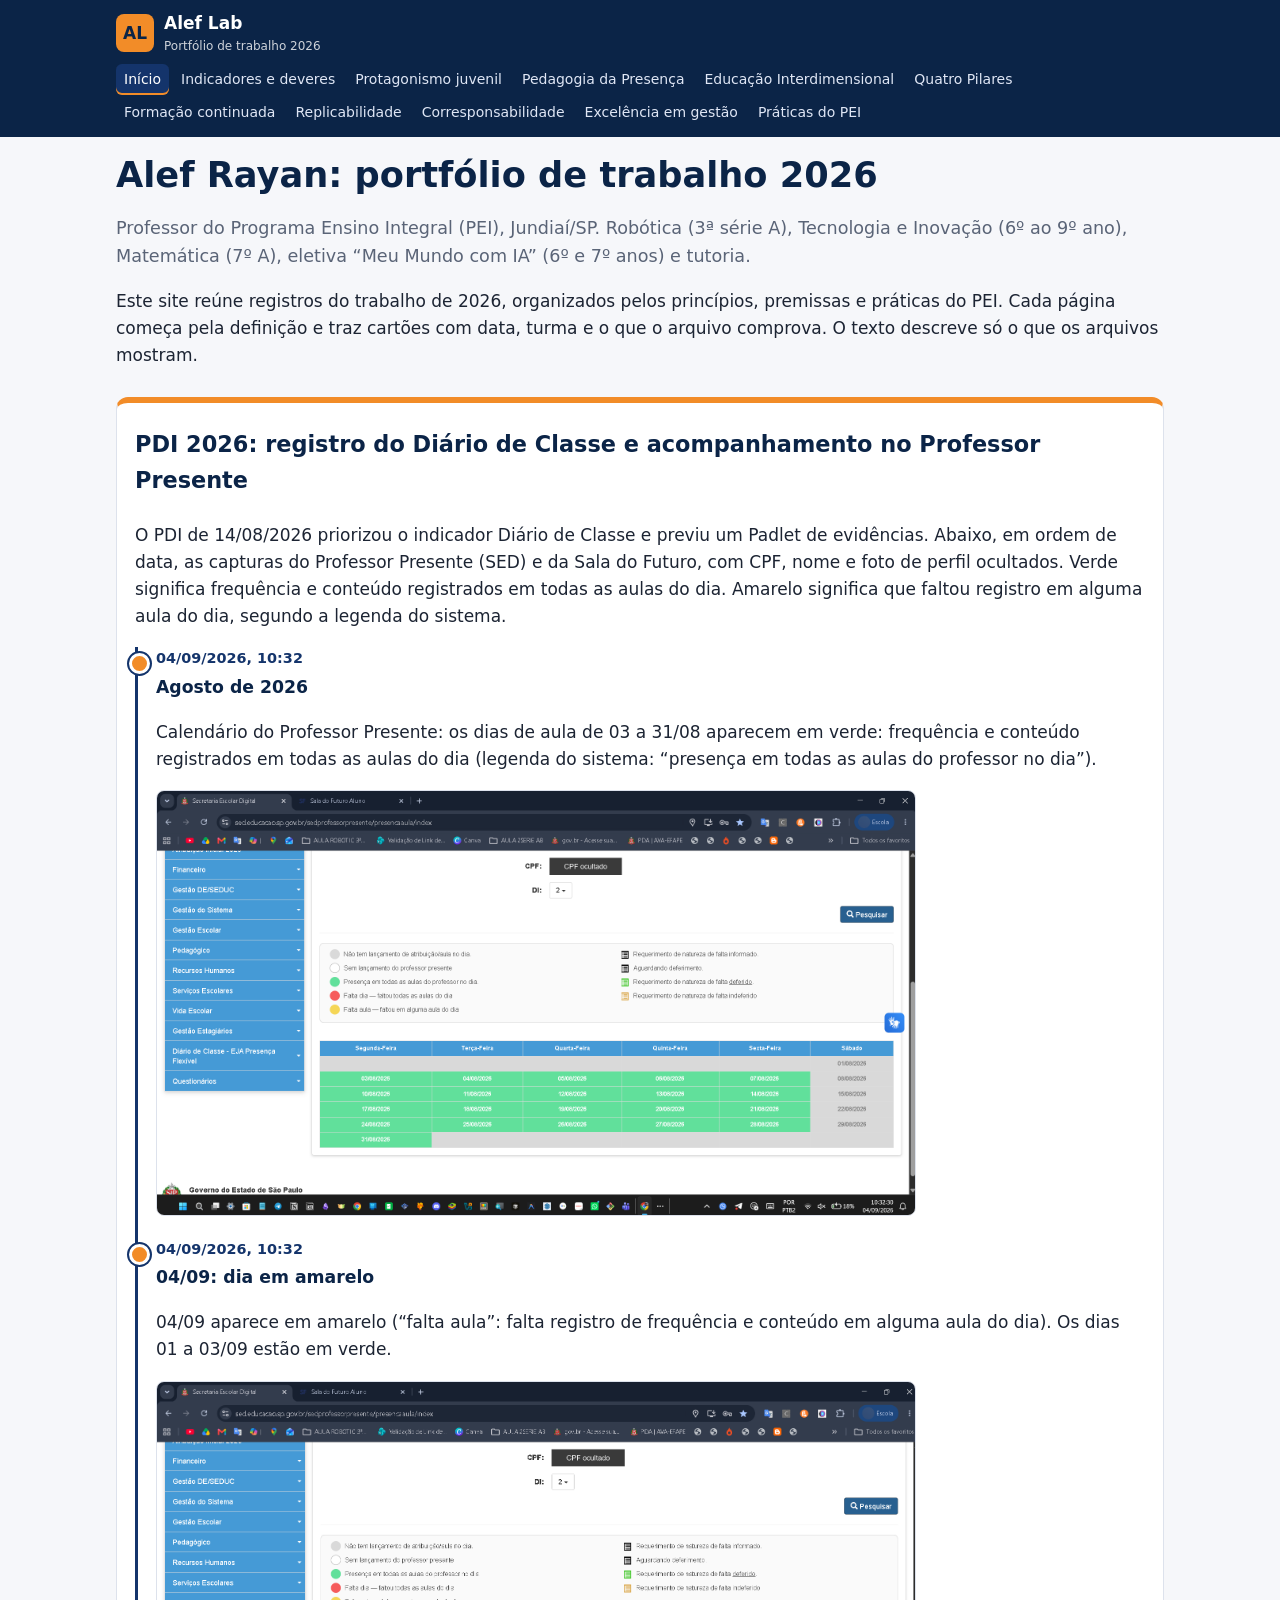
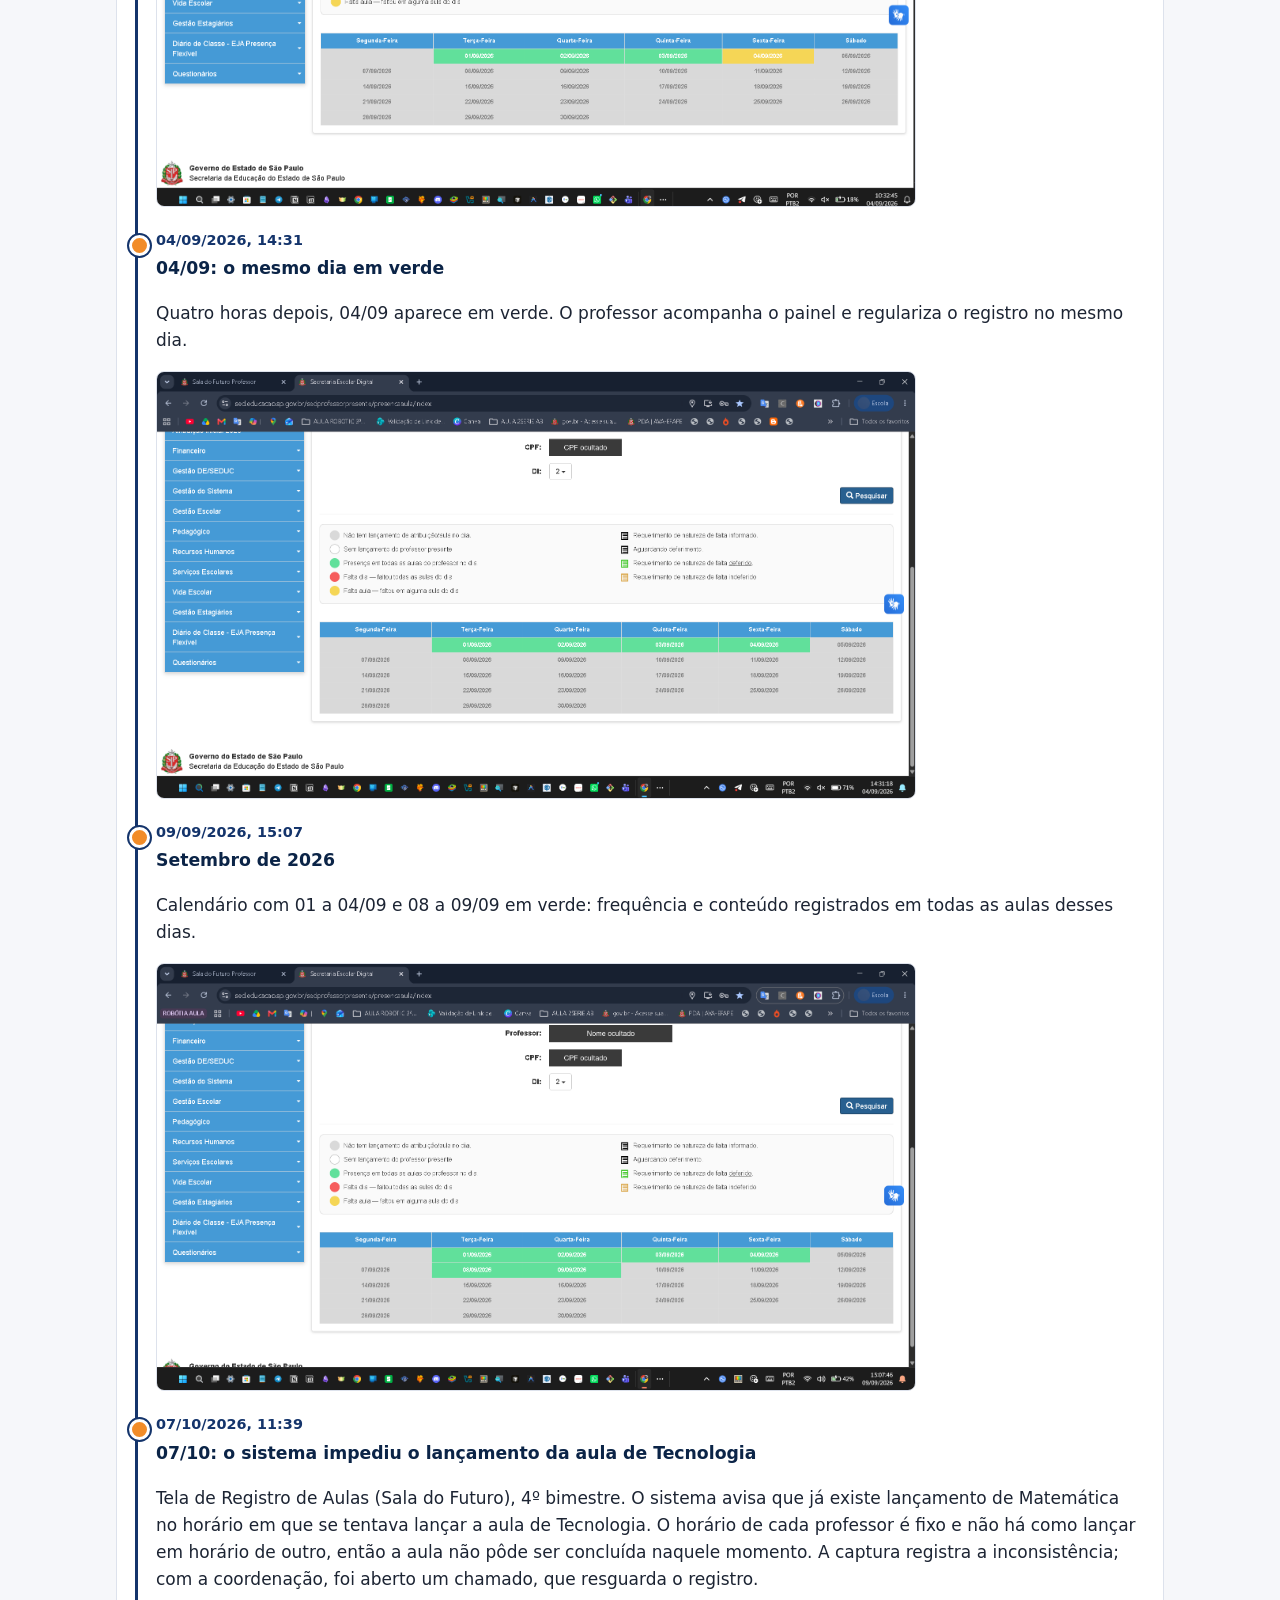
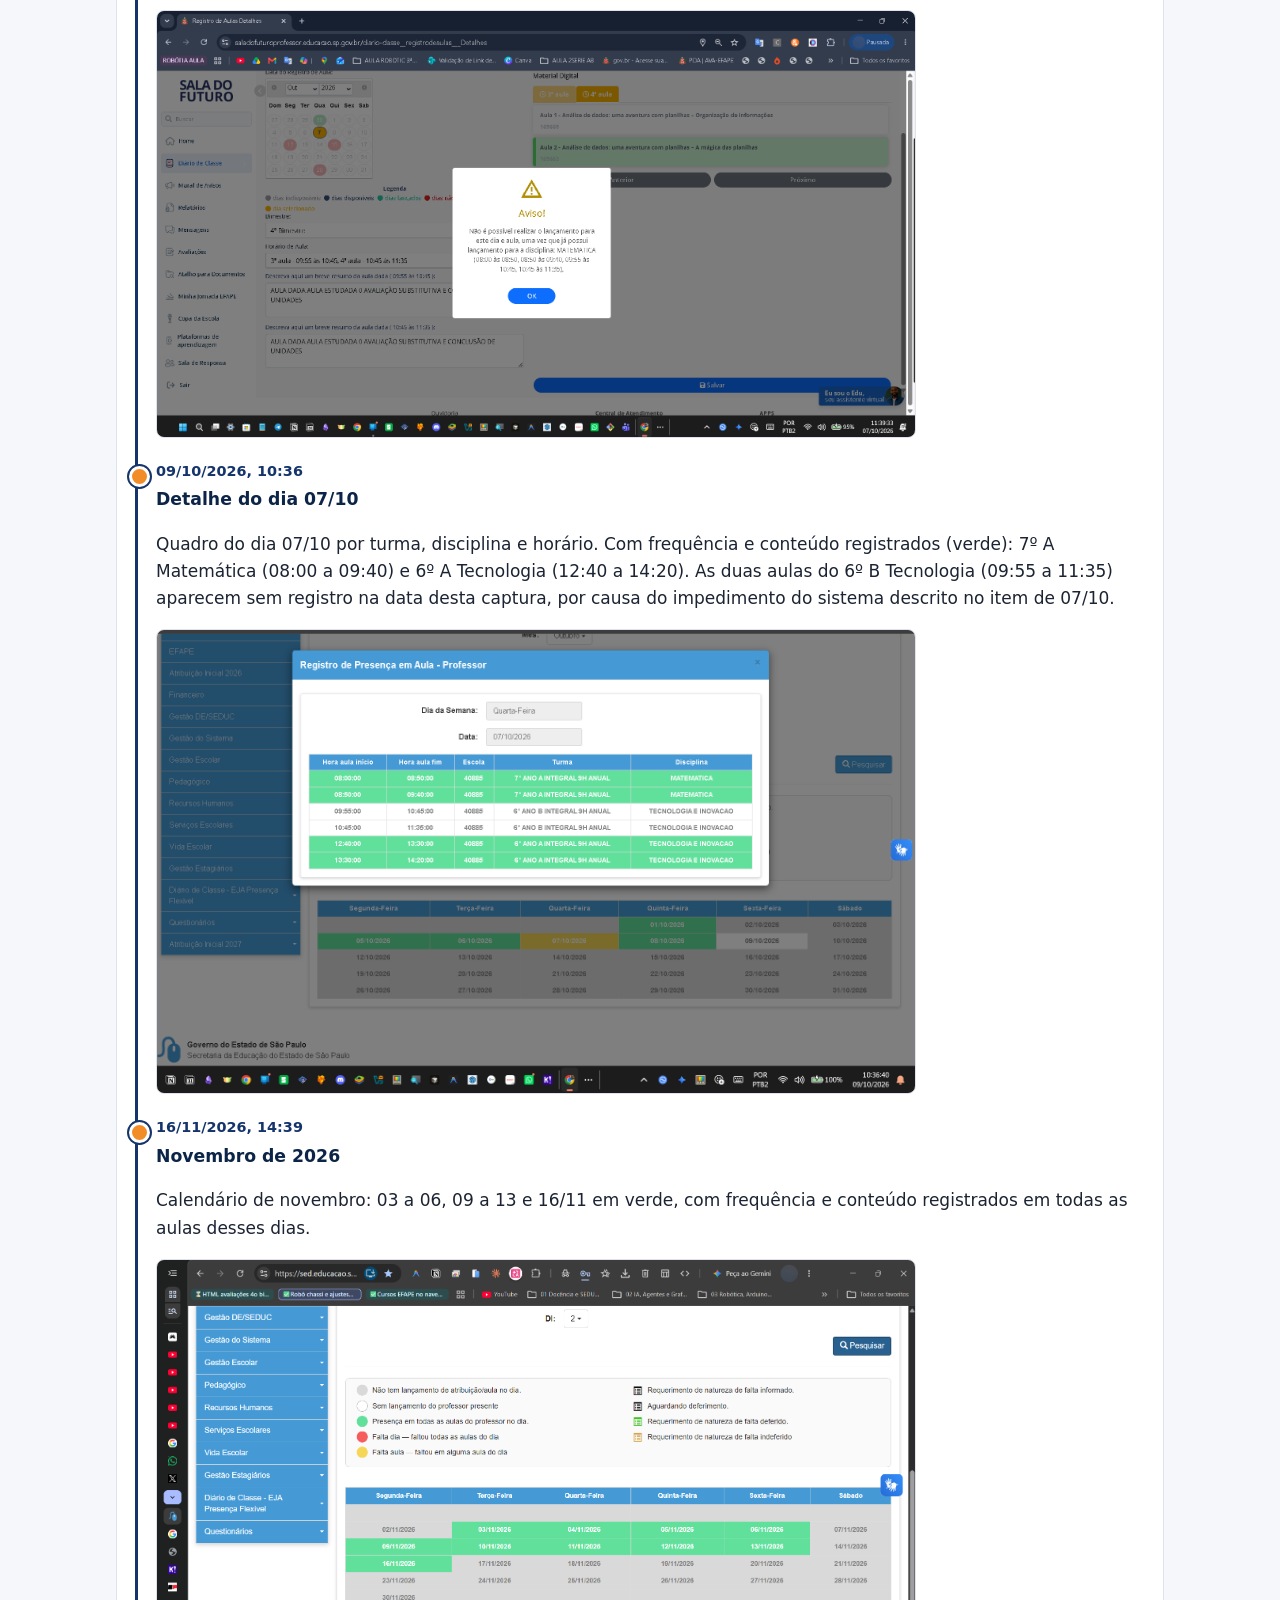
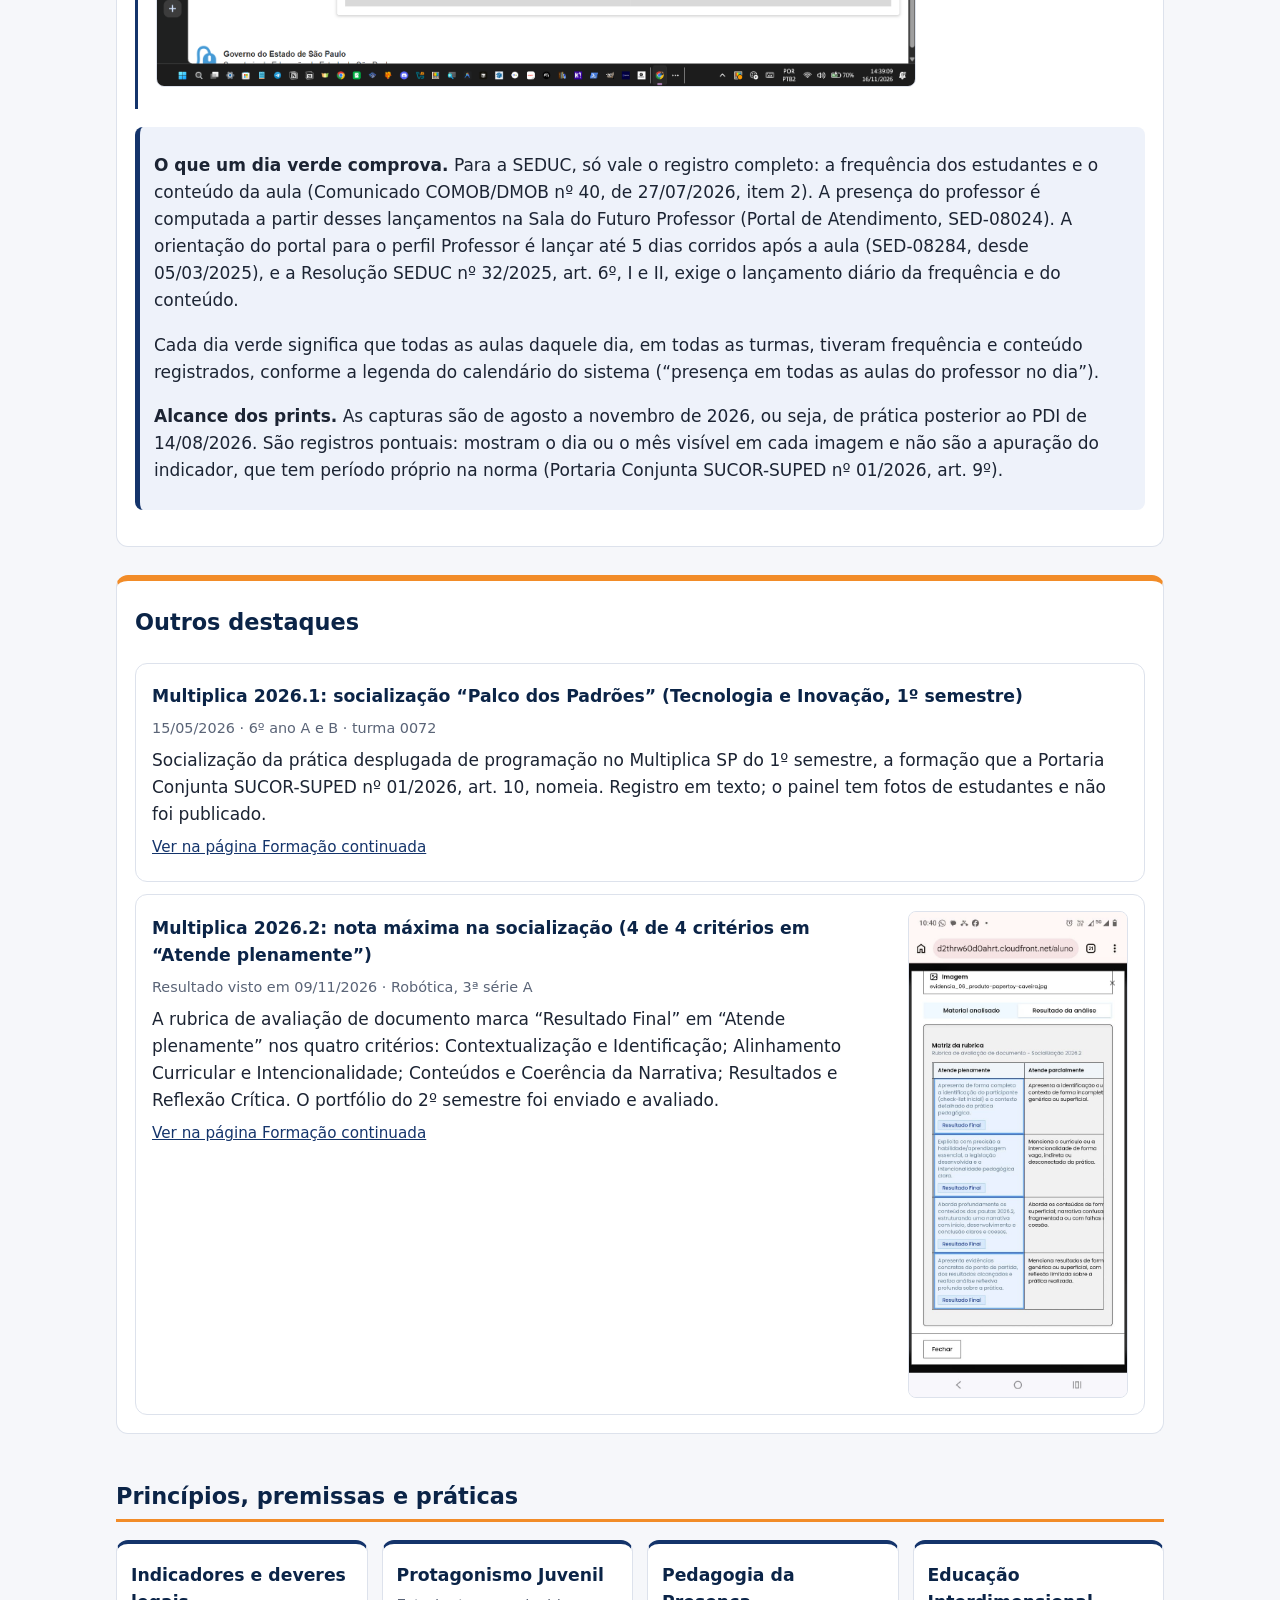
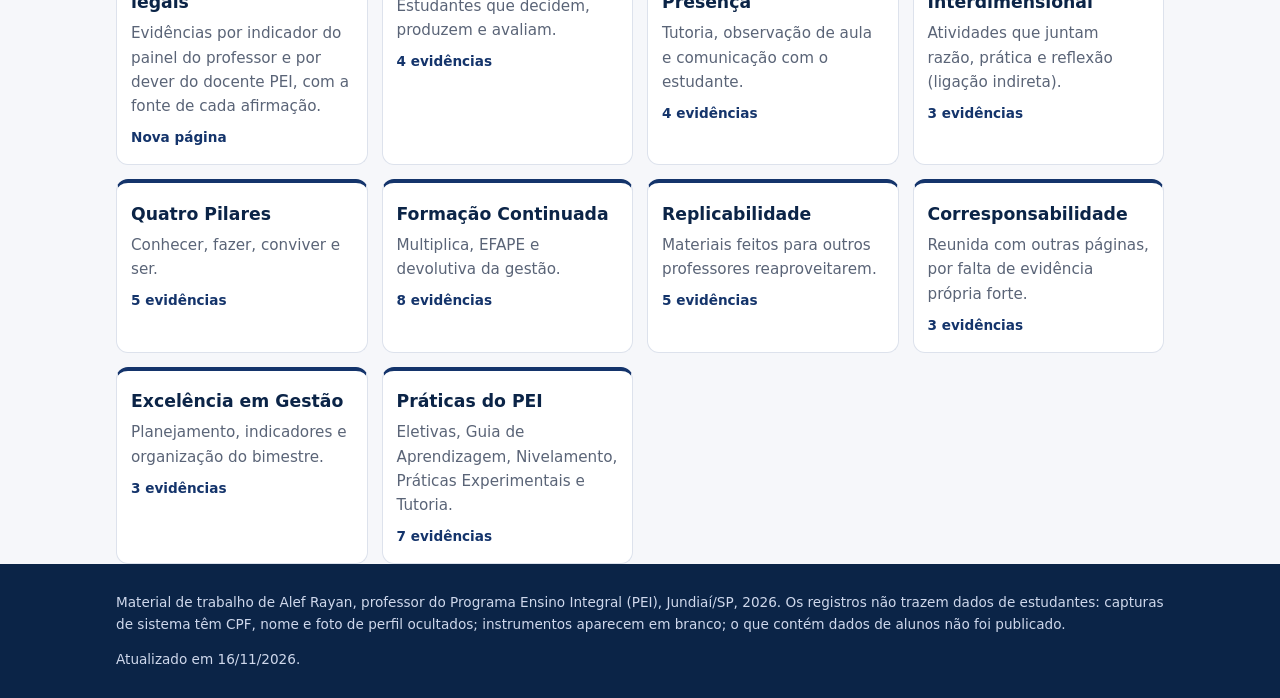
==== commit 465caff2: "Corrige post de 07/10 (inconsistência do sistema) e troca o post de Gestão por dados automatizados p" ====
--- a/index.html
+++ b/index.html
@@ -18,7 +18,7 @@
 <p>Este site reúne registros do trabalho de 2026, organizados pelos princípios, premissas e práticas do PEI. Cada página começa pela definição e traz cartões com data, turma e o que o arquivo comprova. O texto descreve só o que os arquivos mostram.</p></section>
 <section class="destaque" id="pdi"><h2>PDI 2026: registro do Diário de Classe e acompanhamento no Professor Presente</h2>
 <p>O PDI de 14/08/2026 priorizou o indicador Diário de Classe e previu um Padlet de evidências. Abaixo, em ordem de data, as capturas do Professor Presente (SED) e da Sala do Futuro, com CPF, nome e foto de perfil ocultados. Verde significa frequência e conteúdo registrados em todas as aulas do dia. Amarelo significa que faltou registro em alguma aula do dia, segundo a legenda do sistema.</p>
-<ol class="timeline"><li class="tl"><div class="tl-when">04/09/2026, 10:32</div><div class="tl-body"><h3>Agosto de 2026</h3><p>Calendário do Professor Presente: os dias de aula de 03 a 31/08 aparecem em verde: frequência e conteúdo registrados em todas as aulas do dia (legenda do sistema: “presença em todas as aulas do professor no dia”).</p><figure class="shot "><a class="zoom" href="#lb23" title="Clique para ampliar"><img src="assets/pdi/r1-agosto-verde.png" alt="Calendário do Professor Presente de agosto de 2026, com os dias de aula de 03 a 31/08 em verde" loading="lazy"></a></figure></div></li><li class="tl"><div class="tl-when">04/09/2026, 10:32</div><div class="tl-body"><h3>04/09: dia em amarelo</h3><p>04/09 aparece em amarelo (“falta aula”: falta registro de frequência e conteúdo em alguma aula do dia). Os dias 01 a 03/09 estão em verde.</p><figure class="shot "><a class="zoom" href="#lb24" title="Clique para ampliar"><img src="assets/pdi/r2-04set-1032-amarelo.png" alt="Calendário de setembro de 2026 com 04/09 em amarelo às 10h32 e 01 a 03/09 em verde" loading="lazy"></a></figure></div></li><li class="tl"><div class="tl-when">04/09/2026, 14:31</div><div class="tl-body"><h3>04/09: o mesmo dia em verde</h3><p>Quatro horas depois, 04/09 aparece em verde. O professor acompanha o painel e regulariza o registro no mesmo dia.</p><figure class="shot "><a class="zoom" href="#lb25" title="Clique para ampliar"><img src="assets/pdi/r3-04set-1431-verde.png" alt="Calendário de setembro de 2026 com 04/09 em verde às 14h31" loading="lazy"></a></figure></div></li><li class="tl"><div class="tl-when">09/09/2026, 15:07</div><div class="tl-body"><h3>Setembro de 2026</h3><p>Calendário com 01 a 04/09 e 08 a 09/09 em verde: frequência e conteúdo registrados em todas as aulas desses dias.</p><figure class="shot "><a class="zoom" href="#lb26" title="Clique para ampliar"><img src="assets/pdi/r4-setembro.png" alt="Calendário do Professor Presente com 01 a 04/09 e 08 e 09/09 em verde" loading="lazy"></a></figure></div></li><li class="tl"><div class="tl-when">07/10/2026, 11:39</div><div class="tl-body"><h3>Registro de aula em 07/10</h3><p>Tela de Registro de Aulas (Sala do Futuro), 4º bimestre. O sistema avisa que já existe lançamento da disciplina Matemática para o dia e os horários consultados, e o campo de resumo da aula está preenchido.</p><figure class="shot "><a class="zoom" href="#lb27" title="Clique para ampliar"><img src="assets/pdi/r6-registro-aula-07out.png" alt="Tela de Registro de Aulas da Sala do Futuro, 4º bimestre, 07/10/2026, com aviso do sistema sobre lançamento existente de Matemática" loading="lazy"></a></figure></div></li><li class="tl"><div class="tl-when">09/10/2026, 10:36</div><div class="tl-body"><h3>Detalhe do dia 07/10</h3><p>Quadro do dia 07/10 por turma, disciplina e horário. Com frequência e conteúdo registrados (verde): 7º A Matemática (08:00 a 09:40) e 6º A Tecnologia (12:40 a 14:20). As duas aulas do 6º B Tecnologia (09:55 a 11:35) aparecem sem registro na data desta captura.</p><figure class="shot "><a class="zoom" href="#lb28" title="Clique para ampliar"><img src="assets/pdi/r7-detalhe-dia-07out.png" alt="Quadro Registro de Presença em Aula do dia 07/10/2026, com aulas do 7º A, 6º A e 6º B por horário" loading="lazy"></a></figure></div></li><li class="tl"><div class="tl-when">16/11/2026, 14:39</div><div class="tl-body"><h3>Novembro de 2026</h3><p>Calendário de novembro: 03 a 06, 09 a 13 e 16/11 em verde, com frequência e conteúdo registrados em todas as aulas desses dias.</p><figure class="shot "><a class="zoom" href="#lb29" title="Clique para ampliar"><img src="assets/pdi/r8-novembro-verde.png" alt="Calendário do Professor Presente de novembro de 2026, com os dias de 03 a 06, 09 a 13 e 16/11 em verde" loading="lazy"></a></figure></div></li></ol>
+<ol class="timeline"><li class="tl"><div class="tl-when">04/09/2026, 10:32</div><div class="tl-body"><h3>Agosto de 2026</h3><p>Calendário do Professor Presente: os dias de aula de 03 a 31/08 aparecem em verde: frequência e conteúdo registrados em todas as aulas do dia (legenda do sistema: “presença em todas as aulas do professor no dia”).</p><figure class="shot "><a class="zoom" href="#lb23" title="Clique para ampliar"><img src="assets/pdi/r1-agosto-verde.png" alt="Calendário do Professor Presente de agosto de 2026, com os dias de aula de 03 a 31/08 em verde" loading="lazy"></a></figure></div></li><li class="tl"><div class="tl-when">04/09/2026, 10:32</div><div class="tl-body"><h3>04/09: dia em amarelo</h3><p>04/09 aparece em amarelo (“falta aula”: falta registro de frequência e conteúdo em alguma aula do dia). Os dias 01 a 03/09 estão em verde.</p><figure class="shot "><a class="zoom" href="#lb24" title="Clique para ampliar"><img src="assets/pdi/r2-04set-1032-amarelo.png" alt="Calendário de setembro de 2026 com 04/09 em amarelo às 10h32 e 01 a 03/09 em verde" loading="lazy"></a></figure></div></li><li class="tl"><div class="tl-when">04/09/2026, 14:31</div><div class="tl-body"><h3>04/09: o mesmo dia em verde</h3><p>Quatro horas depois, 04/09 aparece em verde. O professor acompanha o painel e regulariza o registro no mesmo dia.</p><figure class="shot "><a class="zoom" href="#lb25" title="Clique para ampliar"><img src="assets/pdi/r3-04set-1431-verde.png" alt="Calendário de setembro de 2026 com 04/09 em verde às 14h31" loading="lazy"></a></figure></div></li><li class="tl"><div class="tl-when">09/09/2026, 15:07</div><div class="tl-body"><h3>Setembro de 2026</h3><p>Calendário com 01 a 04/09 e 08 a 09/09 em verde: frequência e conteúdo registrados em todas as aulas desses dias.</p><figure class="shot "><a class="zoom" href="#lb26" title="Clique para ampliar"><img src="assets/pdi/r4-setembro.png" alt="Calendário do Professor Presente com 01 a 04/09 e 08 e 09/09 em verde" loading="lazy"></a></figure></div></li><li class="tl"><div class="tl-when">07/10/2026, 11:39</div><div class="tl-body"><h3>07/10: o sistema impediu o lançamento da aula de Tecnologia</h3><p>Tela de Registro de Aulas (Sala do Futuro), 4º bimestre. O sistema avisa que já existe lançamento de Matemática no horário em que se tentava lançar a aula de Tecnologia. O horário de cada professor é fixo e não há como lançar em horário de outro, então a aula não pôde ser concluída naquele momento. A captura registra a inconsistência; com a coordenação, foi aberto um chamado, que resguarda o registro.</p><figure class="shot "><a class="zoom" href="#lb27" title="Clique para ampliar"><img src="assets/pdi/r6-registro-aula-07out.png" alt="Tela de Registro de Aulas da Sala do Futuro, 4º bimestre, 07/10/2026, com aviso do sistema sobre lançamento existente de Matemática no horário de Tecnologia" loading="lazy"></a></figure></div></li><li class="tl"><div class="tl-when">09/10/2026, 10:36</div><div class="tl-body"><h3>Detalhe do dia 07/10</h3><p>Quadro do dia 07/10 por turma, disciplina e horário. Com frequência e conteúdo registrados (verde): 7º A Matemática (08:00 a 09:40) e 6º A Tecnologia (12:40 a 14:20). As duas aulas do 6º B Tecnologia (09:55 a 11:35) aparecem sem registro na data desta captura, por causa do impedimento do sistema descrito no item de 07/10.</p><figure class="shot "><a class="zoom" href="#lb28" title="Clique para ampliar"><img src="assets/pdi/r7-detalhe-dia-07out.png" alt="Quadro Registro de Presença em Aula do dia 07/10/2026, com aulas do 7º A, 6º A e 6º B por horário" loading="lazy"></a></figure></div></li><li class="tl"><div class="tl-when">16/11/2026, 14:39</div><div class="tl-body"><h3>Novembro de 2026</h3><p>Calendário de novembro: 03 a 06, 09 a 13 e 16/11 em verde, com frequência e conteúdo registrados em todas as aulas desses dias.</p><figure class="shot "><a class="zoom" href="#lb29" title="Clique para ampliar"><img src="assets/pdi/r8-novembro-verde.png" alt="Calendário do Professor Presente de novembro de 2026, com os dias de 03 a 06, 09 a 13 e 16/11 em verde" loading="lazy"></a></figure></div></li></ol>
 <div class="aviso"><p><strong>O que um dia verde comprova.</strong> Para a SEDUC, só vale o registro completo: a frequência dos estudantes e o conteúdo da aula (Comunicado COMOB/DMOB nº 40, de 27/07/2026, item 2). A presença do professor é computada a partir desses lançamentos na Sala do Futuro Professor (Portal de Atendimento, SED-08024). A orientação do portal para o perfil Professor é lançar até 5 dias corridos após a aula (SED-08284, desde 05/03/2025), e a Resolução SEDUC nº 32/2025, art. 6º, I e II, exige o lançamento diário da frequência e do conteúdo.</p><p>Cada dia verde significa que todas as aulas daquele dia, em todas as turmas, tiveram frequência e conteúdo registrados, conforme a legenda do calendário do sistema (“presença em todas as aulas do professor no dia”).</p><p><strong>Alcance dos prints.</strong> As capturas são de agosto a novembro de 2026, ou seja, de prática posterior ao PDI de 14/08/2026. São registros pontuais: mostram o dia ou o mês visível em cada imagem e não são a apuração do indicador, que tem período próprio na norma (Portaria Conjunta SUCOR-SUPED nº 01/2026, art. 9º).</p></div></section>
 <section class="destaque" id="destaques"><h2>Outros destaques</h2>
 <article class="card"><h3>Multiplica 2026.1: socialização “Palco dos Padrões” (Tecnologia e Inovação, 1º semestre)</h3>
